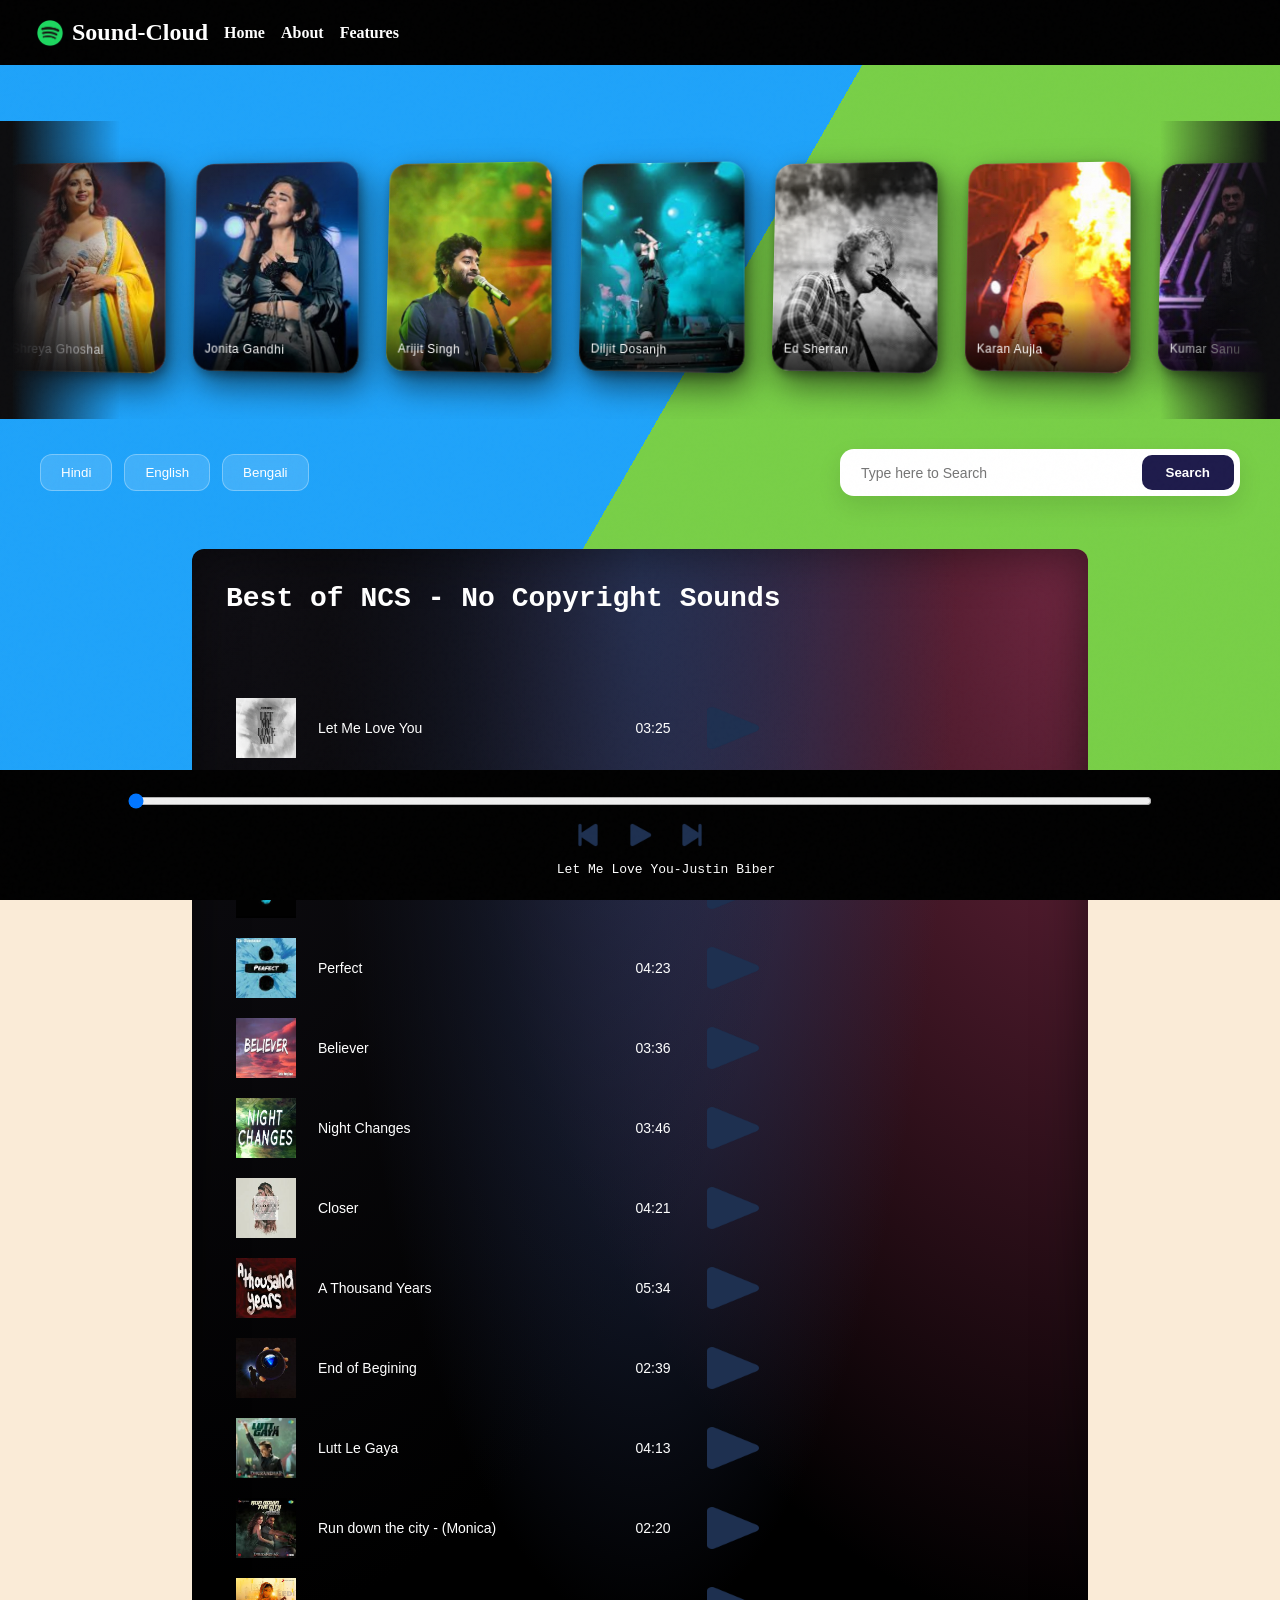
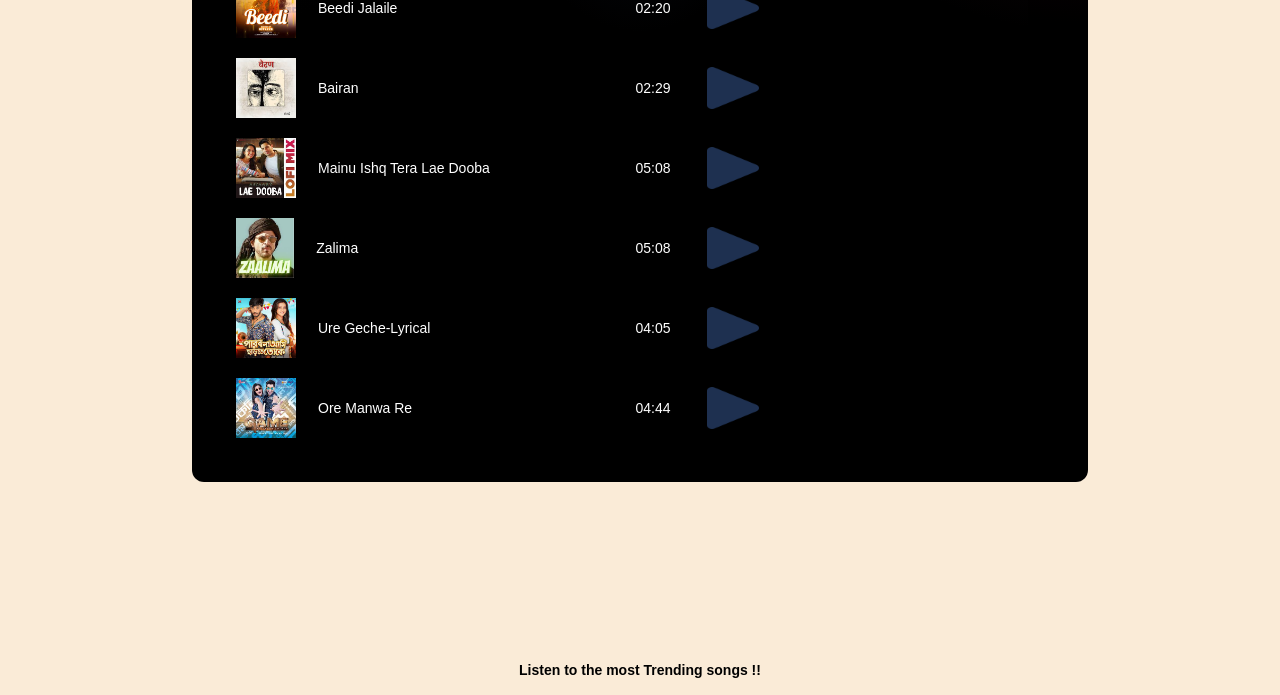
==== index.html @ a41272fb "Refactor index.html for improved structure Updated the HTML structure and added missing elements." ====
<!DOCTYPE html>
<html lang="en">
<head>
    <meta charset="UTF-8">
    <meta name="viewport" content="width=device-width, initial-scale=1.0">
    <title>Go with the Trend!!</title>
    <link rel="stylesheet" href="style.css">
    <script src="https://kit.fontawesome.com/a076d05399.js" crossorigin="anonymous"></script>
</head>
<body>
    <div class="bg"></div>
<div class="bg bg2"></div>
<div class="bg bg3"></div>

</div>
    <nav>
        <ul>
            <li class="brand"><img src="download-removebg-preview.png" alt="Spotify">Sound-Cloud</li>
            <li><a href="index.html">Home</a></li>
            <li><a href="about.html">About</a></li>
            <li><a href="features.html">Features</a></li>
        </ul>
    </nav>


      <header class="hero">

  </header>

  <section class="carousel-section">
    <div class="carousel-outer">
      <div class="carousel-track" id="track"></div>
    </div>
  </section>

  
<div class="search-section">
    <div class="lang-group">    
        <button class="btn-glass">Hindi</button>
        <button class="btn-glass">English</button>
        <button class="btn-glass">Bengali</button>
    </div>
    
    <div class="search-container">
        <input type="text" id="searchInput" placeholder="Type here to Search">
        <button class="search-btn">Search</button>
    </div>
</div>




    <div class="container">

        <div class="songList">
            <h1>Best of NCS - No Copyright Sounds</h1>
            <div class="songitemcontainer">
                <div class="songItem">
                    <img src="Songimages/Letmeloveyou.jpg" alt="1">
                    <span class="songName English">Let Me Love You</span>
                    <span class="songlistplay"><span>03:25 <img src="play-solid.png" id="0" alt="PlayButton" class="play" ></span></span>
                </div>
                <div class="songItem">
                    <img src="Songimages/memories.jpg" alt="2">
                    <span class="songName English">Memories</span>
                    <span class="songlistplay"><span>03:15 <img src="play-solid.png" id="1" alt="PlayButton" class="play" ></span></span>
                </div>
                <div class="songItem">
                    <img src="Songimages/shapeofyou.jpg" alt="2">
                    <span class="songName English">Shape of You</span>
                    <span class="songlistplay"><span>04:23 <img src="play-solid.png" id="2" alt="PlayButton" class="play" ></span></span>
                </div>
                <div class="songItem">
                    <img src="Songimages/perfect.jpg" alt="2">
                    <span class="songName English">Perfect</span>
                    <span class="songlistplay"><span>04:23 <img src="play-solid.png" id="3" alt="PlayButton" class="play" ></span></span>
                </div>
                <div class="songItem">
                    <img src="Songimages/believer.jpg" alt="2">
                    <span class="songName English">Believer</span>
                    <span class="songlistplay"><span>03:36 <img src="play-solid.png" id="4" alt="PlayButton" class="play" ></span></span>
                </div>
                <div class="songItem">
                    <img src="Songimages/nightchanges.jpg" alt="2">
                    <span class="songName English">Night Changes</span>
                    <span class="songlistplay"><span>03:46 <img src="play-solid.png" id="5" alt="PlayButton" class="play" ></span></span>
                </div>
                <div class="songItem">
                    <img src="Songimages/closer.jpg" alt="2">
                    <span class="songName English">Closer</span>
                    <span class="songlistplay"><span>04:21 <img src="play-solid.png" id="6" alt="PlayButton" class="play" ></span></span>
                </div>
                <div class="songItem">
                    <img src="Songimages/thousandyears.jpg" alt="2">
                    <span class="songName English">A Thousand Years</span>
                    <span class="songlistplay"><span>05:34 <img src="play-solid.png" id="7" alt="PlayButton" class="play" ></span></span>
                </div>
                <div class="songItem">
                    <img src="Songimages/endofbegining.jpg" alt="2">
                    <span class="songName English">End of Begining</span>
                    <span class="songlistplay"><span>02:39 <img src="play-solid.png" id="8" alt="PlayButton" class="play" ></span></span>
                </div>
                <div class="songItem">
                    <img src="Songimages/luttlegaya.jpg" alt="2">
                    <span class="songName Hindi">Lutt Le Gaya</span>
                    <span class="songlistplay"><span>04:13 <img src="play-solid.png" id="9" alt="PlayButton" class="play" ></span></span>
                </div>
                <div class="songItem">
                    <img src="Songimages/rundownthecity.jpg" alt="2">
                    <span class="songName Hindi">Run down the City(Monica)</span>
                    <span class="songlistplay"><span>02:20 <img src="play-solid.png" id="10" alt="PlayButton" class="play" ></span></span>
                </div>
                <div class="songItem">
                    <img src="Songimages/beedi.jpg" alt="2">
                    <span class="songName Hindi">Beedi</span>
                    <span class="songlistplay"><span>02:20 <img src="play-solid.png" id="11" alt="PlayButton" class="play" ></span></span>
                </div>
                <div class="songItem">
                    <img src="Songimages/bairan.jpg" alt="2">
                    <span class="songName Hindi">Bairan</span>
                    <span class="songlistplay"><span>02:29 <img src="play-solid.png" id="12" alt="PlayButton" class="play" ></span></span>
                </div>
                <div class="songItem">
                    <img src="Songimages/LaeDooba.jpg" alt="2">
                    <span class="songName Hindi">Mainu Ishq Tera Lae Dooba</span>
                    <span class="songlistplay"><span>05:08 <img src="play-solid.png" id="13" alt="PlayButton" class="play" ></span></span>
                </div>
                <div class="songItem">
                    <img src="Songimages/Zalima.jpg" alt="2">
                    <span class="songName Hindi">Zalima</span>
                    <span class="songlistplay"><span>05:08 <img src="play-solid.png" id="14" alt="PlayButton" class="play" ></span></span>
                </div>
                <div class="songItem">
                    <img src="Songimages/Uregeche.jpg" alt="2">
                    <span class="songName Bengali">Ure Geche-Lyrical</span>
                    <span class="songlistplay"><span>04:05 <img src="play-solid.png" id="15" alt="PlayButton" class="play" ></span></span>
                </div>
                <div class="songItem">
                    <img src="Songimages/oremanware.jpg" alt="2">
                    <span class="songName Bengali">Ore Manwa re</span>
                    <span class="songlistplay"><span>04:44 <img src="play-solid.png" id="16" alt="PlayButton" class="play" ></span></span>
                </div>
            </div>
        </div>
    </div>

    <div class="bottom">
        <input type="range" name="range" id="myProgressBar" min="0" value="0" max="100">
        <div class="icons">
            <img src="backward-solid.png" alt="Backward" class="previous">
            <img src="play-solid.png" alt="Pause" class="pause" id="masterplay">
            <img src="forward-solid.png" alt="Forward" class="next">

        </div>
        <div class="songInfo">
            <img src="Music GIF - Music - Discover & Share GIFs.gif" width="42px" class="gifmusic" id="gif"><span id="masterSongname">Let Me Love You-Justin Biber</span>
        </div>
    </div>
    <footer class="footer">
  <p class="footertextline">Listen to the most Trending songs &#33&#33</p>
</footer>
    <script src="script.js"></script>
</body>
</html>
---- style.css ----
body{
    background-color: antiquewhite;
}
*{
    margin: 0;;
    padding: 0;
    box-sizing: border-box;
}
nav{
    font-family: Georgia, 'Times New Roman', Times, serif;
}
nav ul{
    display: flex;
    align-items: center;
    list-style-type: none;
    height: 65px;
    background-color: black;
    color: white;
    padding: 0 20px;
}
nav ul li {
    padding: 0 8px;
}
nav ul li a{
    text-decoration: none;
    font-weight: bolder;
    cursor: pointer;
    color: white;
    transition: 0.3s;
}
.container{
    font-size: 14px;
    min-height: 75vh;
    background-color: black;
    color: white;
    font-family: Verdana, Geneva, Tahoma, sans-serif;
    display: flex;
    border-radius: 12px;
    padding: 34px;
    width: 70%;
    margin: 23px auto;
    background-image: 
        radial-gradient(at 0% 0%, hsla(253,16%,7%,1) 0, transparent 50%), 
        radial-gradient(at 50% 0%, hsla(225,39%,30%,1) 0, transparent 50%), 
        radial-gradient(at 100% 0%, hsla(339,49%,30%,1) 0, transparent 50%);
    box-shadow: inset 0 0 50px rgba(0,0,0,0.5);
    overflow: visible;
}
@media (max-width: 768px) {
    .container {
        width: 95%;
        padding: 20px;
        background-size: cover;
        background-position: center;
        position: relative;
        /* Important for wrapping */
        word-wrap: break-word;
        overflow-wrap: break-word;
        word-break: break-word;
    }
    .play-button{
        position: absolute;
        bottom: 10px;
        right: 10px;
        max-width: 100%;
    }
}
.songitemcontainer{
    margin-top: 74px;
}
.songItem {
    display: flex;
    align-items: center;
    gap: 12px;
}

.songItem img {
    height: 60px;          
    margin: 10px;          
}

.songName {
    flex: 1;
    min-width: 120px;     
    white-space: normal;
    overflow-wrap: break-word;
    word-break: keep-all;  
}

.songlistplay {
    min-width: 80px;
    flex-shrink: 0;
}
.songItem span {
    display: flex;
    align-items: center;
    gap: 10px;
}

.songlistplay img {
    width: 80px;
    cursor: pointer;
}
.brand img{
    width: 44px;
    padding: 0 8px;
}
.brand{
    display: flex;
    align-items: center;
    font-weight: bolder;
    font-size: 1.5rem;
}
.bottom{
    position: sticky;
    height: 130px;
    background-color:black;
    bottom: 0;
    display: flex;
    color: white;
    justify-content: center;
    align-items: center;
    flex-direction: column;
    margin: 12px 0;
}
.songInfo {
    display: flex;
    align-items: center;     
    justify-content: center; 
    gap: 10px;             
    margin-top: 10px;   
    font-family: monospace;   
}

.gifmusic {
    transition: opacity 5ms ease;
    opacity: 0;
    margin: 0;             
}
.icons {
    margin-top: 10px;
    display: flex;
    gap: 20px;
}

.icons img {
    width: 32px;
    cursor: pointer;
}
#myProgressBar{
    width: 80vw;
    text-align: center;
    cursor: pointer;
}
.footer {
  color: darkgoldenrod;
  text-align: center;
  font-weight: bolder;
  padding: 15px;
  font-family:Verdana, Geneva, Tahoma, sans-serif;
  font-size: 14px;
}


.bg {
  animation:slide 3s ease-in-out infinite alternate;
  background-image: linear-gradient(-60deg, #6c3 50%, #09f 50%);
  bottom:0;
  left:-50%;
  opacity:.5;
  position:fixed;
  right:-50%;
  top:0;
  z-index:-1;
}

.bg2 {
  animation-direction:alternate-reverse;
  animation-duration:4s;
}

.bg3 {
  animation-duration:5s;
}



h1 {
  font-family:monospace;
}

@keyframes slide {
  0% {
    transform:translateX(-25%);
  }
  100% {
    transform:translateX(25%);
  }
}

.brand {
    animation: neonGlow 1.5s ease-in-out infinite alternate;
}

@keyframes neonGlow {
    from {
        text-shadow:
            0 0 5px #0ff,
            0 0 10px #0ff;
    }
    to {
        text-shadow:
            0 0 10px #0ff,
            0 0 20px #0ff,
            0 0 40px #0ff;
    }
}

.footertextline {
    text-align: center;
    font-weight: bold;
    color: black;
    display: inline-block;

    animation: bounceBeat 0.6s infinite;
}

@keyframes bounceBeat {
    0%   { transform: translateY(0); }
    25%  { transform: translateY(-6px); }
    50%  { transform: translateY(0); }
    75%  { transform: translateY(-3px); }
    100% { transform: translateY(0); }
}

:root {
    --glass: rgba(255, 255, 255, 0.15);
    --glass-border: rgba(255, 255, 255, 0.3);
}

.search-section {
    display: flex;
    justify-content: space-between;
    align-items: center;
    padding: 30px 40px;
    border-radius: 20px;
    /* Animated Gradient */
    background-size: 400% 400%;
    animation: gradientMove 12s ease infinite;
    gap: 20px;
    flex-wrap: wrap;
}

@keyframes gradientMove {
    0% { background-position: 0% 50%; }
    50% { background-position: 100% 50%; }
    100% { background-position: 0% 50%; }
}

/* Language Buttons */
.lang-group {
    display: flex;
    gap: 12px;
}

.btn-glass {
    background: var(--glass);
    backdrop-filter: blur(10px);
    border: 1px solid var(--glass-border);
    color: white;
    padding: 10px 20px;
    border-radius: 12px;
    cursor: pointer;
    font-weight: 500;
    transition: all 0.3s ease;
}

.btn-glass:hover {
    background: white;
    color: #6366f1;
    transform: translateY(-2px);
}

/* Search Bar UI */
.search-container {
    display: flex;
    background: white;
    padding: 6px;
    border-radius: 14px;
    box-shadow: 0 10px 25px rgba(0, 0, 0, 0.1);
    width: 400px;
}

#searchInput {
    flex: 1;
    border: none;
    outline: none;
    padding: 0 15px;
    font-size: 14px;
    color: #333;
}

.search-btn {
    background: #1e1b4b; /* Dark Navy for contrast */
    color: white;
    border: none;
    padding: 10px 24px;
    border-radius: 10px;
    cursor: pointer;
    font-weight: 600;
    transition: opacity 0.2s;
}

.search-btn:hover {
    opacity: 0.9;
}

/* Responsive */
@media (max-width: 800px) {
    .search-section {
        flex-direction: column;
        align-items: stretch;
    }
    .lang-group { justify-content: center; }
    .search-container { width: 100%; }
}



*, *::before, *::after { box-sizing: border-box; margin: 0; padding: 0; }

    :root {
      --bg: #0d0d0f;
      --surface: #16161a;
      --surface2: #1e1e24;
      --border: rgba(255,255,255,0.07);
      --text-primary: #f0eee8;
      --text-secondary: #8a8880;
      --accent: #c9a96e;
      --accent-light: #e8d5a8;
    }



    /* Subtle grain texture overlay */
    body::before {
      content: '';
      position: fixed;
      inset: 0;
      background-image: url("data:image/svg+xml,%3Csvg viewBox='0 0 256 256' xmlns='http://www.w3.org/2000/svg'%3E%3Cfilter id='noise'%3E%3CfeTurbulence type='fractalNoise' baseFrequency='0.9' numOctaves='4' stitchTiles='stitch'/%3E%3C/filter%3E%3Crect width='100%25' height='100%25' filter='url(%23noise)' opacity='0.04'/%3E%3C/svg%3E");
      pointer-events: none;
      z-index: 100;
      opacity: 0.4;
    }

    /* ── Hero header ── */
    .hero {
      text-align: center;
      margin-bottom: 3.5rem;
      padding: 0 1rem;
    }

    .hero-eyebrow {
      font-size: 11px;
      letter-spacing: 0.25em;
      text-transform: uppercase;
      color: var(--accent);
      margin-bottom: 1rem;
      opacity: 0;
      animation: fadeUp 0.7s 0.1s forwards;
    }

    .hero-title {
      font-family: 'Playfair Display', serif;
      font-size: clamp(2.6rem, 6vw, 4.5rem);
      font-weight: 600;
      line-height: 1.1;
      letter-spacing: -0.02em;
      color: var(--text-primary);
      opacity: 0;
      animation: fadeUp 0.7s 0.25s forwards;
    }

    .hero-title em {
      font-style: italic;
      color: var(--accent);
    }

    .hero-sub {
      margin-top: 1rem;
      font-size: 14px;
      color: var(--text-secondary);
      font-weight: 300;
      letter-spacing: 0.03em;
      opacity: 0;
      animation: fadeUp 0.7s 0.4s forwards;
    }

    @keyframes fadeUp {
      from { opacity: 0; transform: translateY(18px); }
      to   { opacity: 1; transform: translateY(0); }
    }

    /* ── Divider line ── */
    .divider {
      width: 60px;
      height: 1px;
      background: var(--accent);
      margin: 1.5rem auto 0;
      opacity: 0;
      animation: fadeUp 0.7s 0.55s forwards;
    }

    /* ── Carousel ── */
    .carousel-section {
      width: 100%;
      opacity: 0;
      animation: fadeUp 0.7s 0.65s forwards;
    }

    .carousel-outer {
      width: 100%;
      overflow: hidden;
      padding: 2.5rem 0 3rem;
      position: relative;
    }

    /* Fade edges */
    .carousel-outer::before,
    .carousel-outer::after {
      content: '';
      position: absolute;
      top: 0; bottom: 0;
      width: 120px;
      z-index: 10;
      pointer-events: none;
    }
    .carousel-outer::before {
      left: 0;
      background: linear-gradient(to right, var(--bg) 10%, transparent 100%);
    }
    .carousel-outer::after {
      right: 0;
      background: linear-gradient(to left, var(--bg) 10%, transparent 100%);
    }

    .carousel-track {
      display: flex;
      gap: 28px;
      width: max-content;
      animation: scrollRow 28s linear infinite;
    }

    .carousel-outer:hover .carousel-track {
      animation-play-state: paused;
    }

    @keyframes scrollRow {
      0%   { transform: translateX(0); }
      100% { transform: translateX(-50%); }
    }

    /* ── Card ── */
    .card-wrap {
      width: 165px;
      height: 210px;
      flex-shrink: 0;
      perspective: 700px;
      cursor: pointer;
      position: relative;
    }

    .card-inner {
      width: 100%;
      height: 100%;
      position: relative;
      border-radius: 18px;
      overflow: hidden;
      box-shadow:
        6px 14px 32px rgba(0,0,0,0.55),
        2px 4px 10px rgba(0,0,0,0.30),
        inset 0 1px 0 rgba(255,255,255,0.08);
      transition:
        transform 0.45s cubic-bezier(0.23,1,0.32,1),
        box-shadow 0.45s ease;
      animation: floatCard 4s ease-in-out infinite;
      transform: rotateY(-7deg) rotateX(5deg);
    }

    .card-wrap:nth-child(2n)  .card-inner { animation-delay: -1.0s; }
    .card-wrap:nth-child(3n)  .card-inner { animation-delay: -2.2s; }
    .card-wrap:nth-child(4n)  .card-inner { animation-delay: -0.5s; }
    .card-wrap:nth-child(5n)  .card-inner { animation-delay: -3.1s; }
    .card-wrap:nth-child(6n)  .card-inner { animation-delay: -1.7s; }
    .card-wrap:nth-child(7n)  .card-inner { animation-delay: -2.8s; }

    @keyframes floatCard {
      0%, 100% { transform: rotateY(-7deg) rotateX(5deg) translateY(0px); }
      50%       { transform: rotateY(-7deg) rotateX(5deg) translateY(-9px); }
    }

    .card-wrap:hover .card-inner {
      transform: rotateY(0deg) rotateX(0deg) translateZ(24px) scale(1.09) !important;
      box-shadow:
        0 32px 56px rgba(0,0,0,0.60),
        0 8px 20px rgba(0,0,0,0.30),
        inset 0 1px 0 rgba(255,255,255,0.12);
      animation-play-state: paused;
    }

    .card-inner img {
      width: 100%;
      height: 100%;
      object-fit: cover;
      object-position: top center;
      display: block;
      border-radius: 18px;
      transition: transform 0.45s ease;
    }

    .card-wrap:hover .card-inner img {
      transform: scale(1.04);
    }

    /* Gold shimmer overlay */
    .card-shine {
      position: absolute;
      inset: 0;
      border-radius: 18px;
      background: linear-gradient(
        135deg,
        rgba(201,169,110,0.14) 0%,
        rgba(255,255,255,0.06) 40%,
        rgba(0,0,0,0) 60%
      );
      pointer-events: none;
      z-index: 2;
    }

    /* Bottom label gradient */
    .card-label {
      position: absolute;
      bottom: 0; left: 0; right: 0;
      padding: 40px 12px 13px;
      background: linear-gradient(
        to top,
        rgba(0,0,0,0.80) 0%,
        rgba(0,0,0,0.40) 55%,
        rgba(0,0,0,0) 100%
      );
      border-radius: 0 0 18px 18px;
      z-index: 3;
    }

    .card-name {
      font-family: 'DM Sans', sans-serif;
      font-size: 12px;
      font-weight: 500;
      color: #fff;
      letter-spacing: 0.04em;
      white-space: nowrap;
      overflow: hidden;
      text-overflow: ellipsis;
      display: block;
    }

    .card-genre {
      font-size: 10px;
      color: var(--accent-light);
      letter-spacing: 0.06em;
      text-transform: uppercase;
      margin-top: 2px;
      display: block;
      opacity: 0.85;
    }

    /* Thin border rim */
    .card-edge {
      position: absolute;
      inset: 0;
      border-radius: 18px;
      border: 1px solid rgba(255,255,255,0.11);
      pointer-events: none;
      z-index: 4;
    }

    /* Placeholder when image missing */
    .card-placeholder {
      width: 100%;
      height: 100%;
      display: flex;
      align-items: center;
      justify-content: center;
      font-size: 52px;
      border-radius: 18px;
      flex-direction: column;
      gap: 8px;
    }

    .card-placeholder .ph-initials {
      font-family: 'Playfair Display', serif;
      font-size: 28px;
      font-weight: 600;
      color: rgba(255,255,255,0.75);
      letter-spacing: 0.05em;
    }

    /* ── Footer hint ── */
    .hint {
      margin-top: 0.5rem;
      font-size: 12px;
      color: var(--text-secondary);
      letter-spacing: 0.08em;
      text-align: center;
      opacity: 0;
      animation: fadeUp 0.7s 0.9s forwards;
    }

    .hint span {
      display: inline-block;
      width: 5px; height: 5px;
      border-radius: 50%;
      background: var(--accent);
      margin: 0 8px 1px;
      vertical-align: middle;
    }
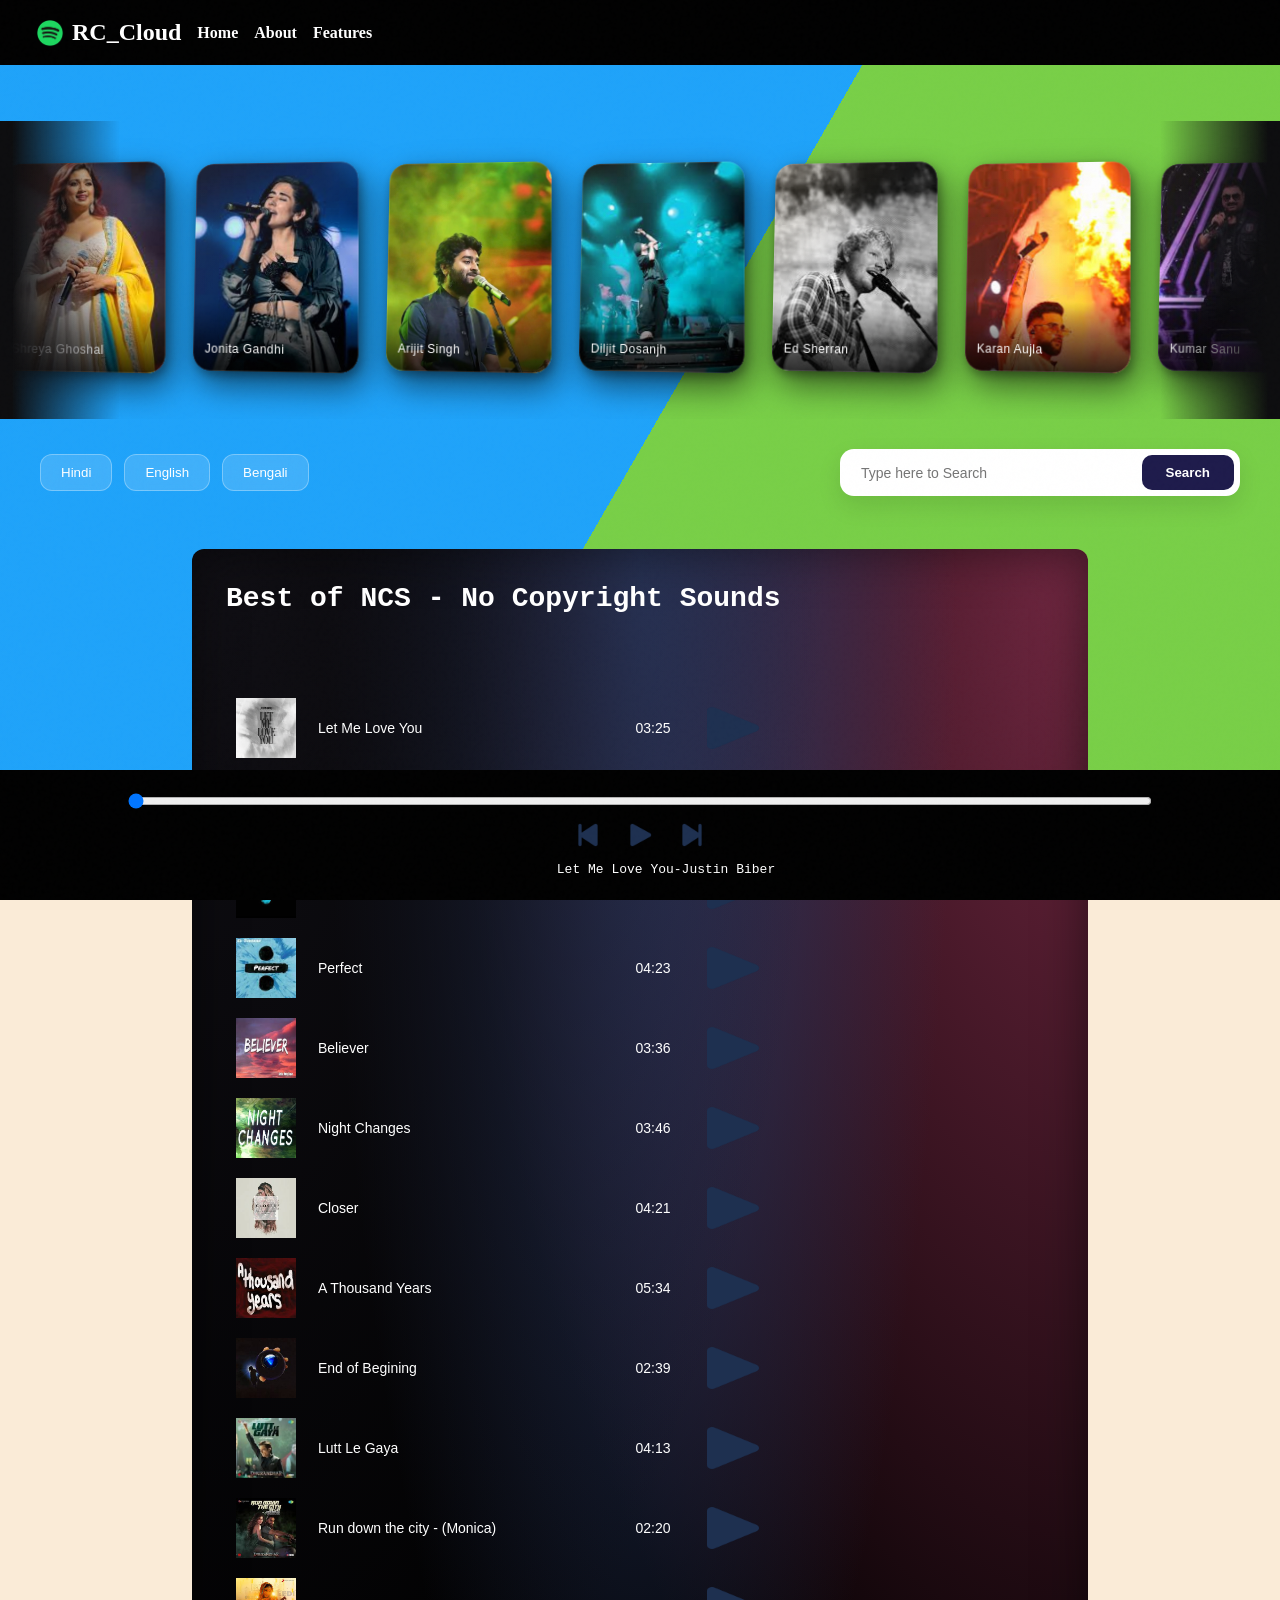
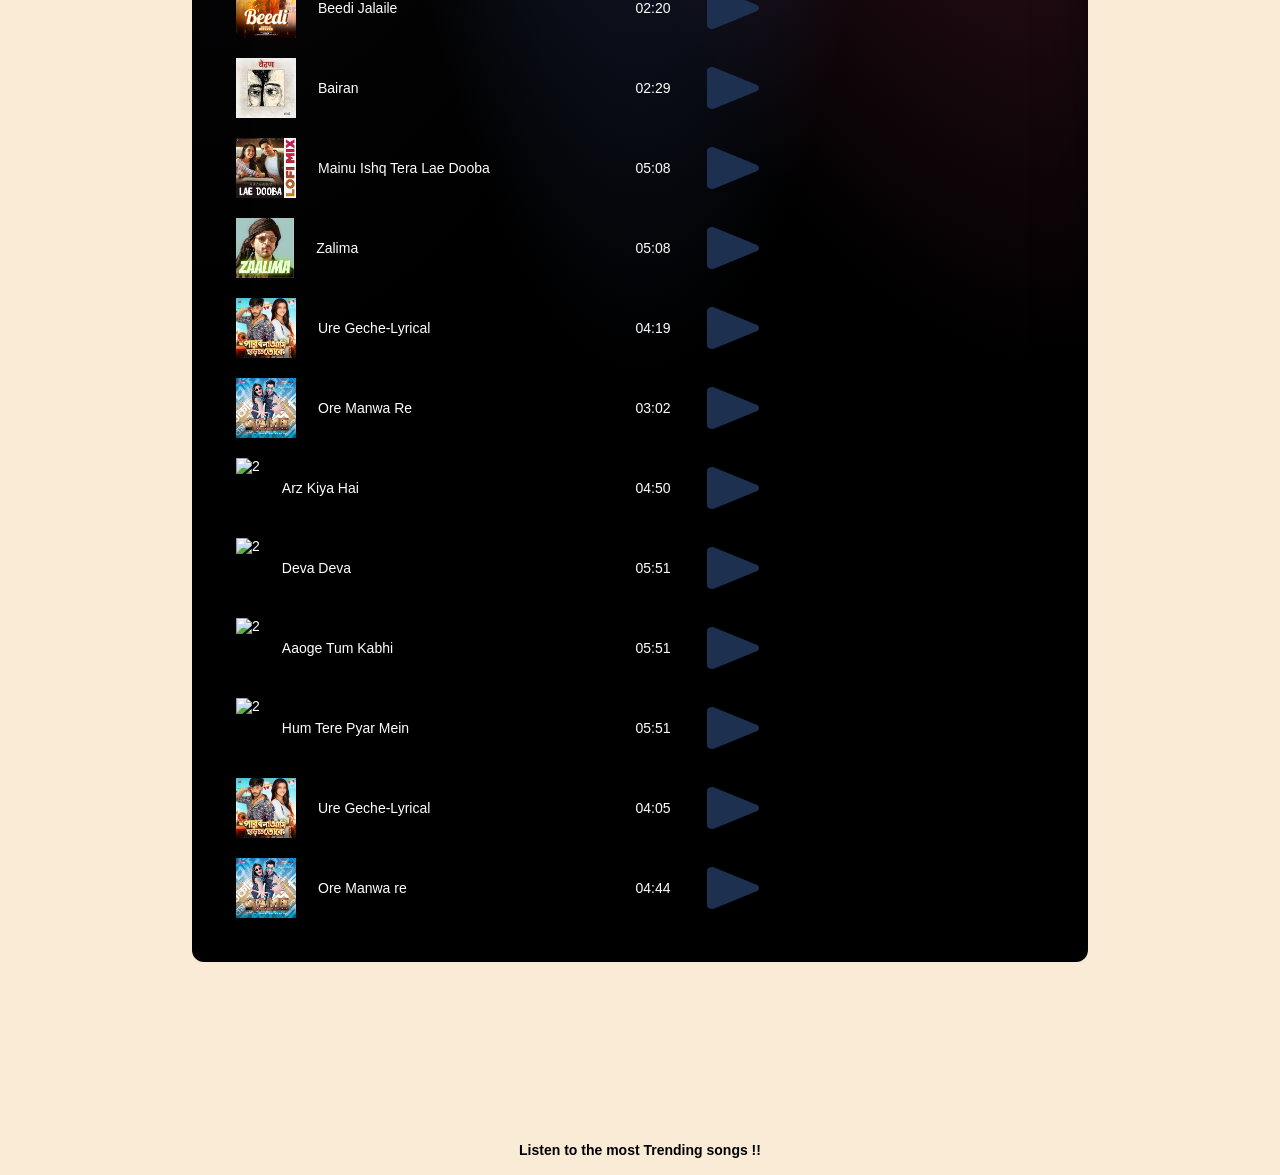
==== commit 099993f4: "Change brand name in navigation Updated brand name from 'Sound-Cloud' to 'RC_Cloud' in the navigatio" ====
--- a/index.html
+++ b/index.html
@@ -15,7 +15,7 @@
 </div>
     <nav>
         <ul>
-            <li class="brand"><img src="download-removebg-preview.png" alt="Spotify">Sound-Cloud</li>
+            <li class="brand"><img src="download-removebg-preview.png" alt="Spotify">RC_Cloud</li>
             <li><a href="index.html">Home</a></li>
             <li><a href="about.html">About</a></li>
             <li><a href="features.html">Features</a></li>
@@ -131,18 +131,52 @@
                     <span class="songlistplay"><span>05:08 <img src="play-solid.png" id="14" alt="PlayButton" class="play" ></span></span>
                 </div>
                 <div class="songItem">
+                    <img src="Songimages/Ae Ajnabee.jpg" alt="2">
+                    <span class="songName Hindi">Ae Ajnabee</span>
+                    <span class="songlistplay"><span>04:19 <img src="play-solid.png" id="15" alt="PlayButton" class="play" ></span></span>
+                </div>
+                <div class="songItem">
+                    <img src="Songimages/Har Har Gange.jpg" alt="2">
+                    <span class="songName Hindi">Har Har Gange</span>
+                    <span class="songlistplay"><span>03:02 <img src="play-solid.png" id="16" alt="PlayButton" class="play" ></span></span>
+                </div>
+                <div class="songItem">
+                    <img src="Songimages/Arz Kiya Hai.jpg" alt="2">
+                    <span class="songName Hindi">Arz Kiya Hai</span>
+                    <span class="songlistplay"><span>04:50 <img src="play-solid.png" id="17" alt="PlayButton" class="play" ></span></span>
+                </div>
+                <div class="songItem">
+                    <img src="Songimages/Deva Deva.jpg" alt="2">
+                    <span class="songName Hindi">Deva Deva</span>
+                    <span class="songlistplay"><span>05:51 <img src="play-solid.png" id="18" alt="PlayButton" class="play" ></span></span>
+                </div>
+                <div class="songItem">
+                    <img src="Songimages/Aaoge Tum Kabhi.jpg" alt="2">
+                    <span class="songName Hindi">Aaoge Tum Kabhi</span>
+                    <span class="songlistplay"><span>05:51 <img src="play-solid.png" id="19" alt="PlayButton" class="play" ></span></span>
+                </div>
+                <div class="songItem">
+                    <img src="Songimages/Hum Tere Pyar Mein.jpg" alt="2">
+                    <span class="songName Hindi">Hum Tere Pyar Mein</span>
+                    <span class="songlistplay"><span>05:51 <img src="play-solid.png" id="20" alt="PlayButton" class="play" ></span></span>
+                </div>
+                <div class="songItem">
                     <img src="Songimages/Uregeche.jpg" alt="2">
                     <span class="songName Bengali">Ure Geche-Lyrical</span>
-                    <span class="songlistplay"><span>04:05 <img src="play-solid.png" id="15" alt="PlayButton" class="play" ></span></span>
+                    <span class="songlistplay"><span>04:05 <img src="play-solid.png" id="21" alt="PlayButton" class="play" ></span></span>
                 </div>
                 <div class="songItem">
                     <img src="Songimages/oremanware.jpg" alt="2">
                     <span class="songName Bengali">Ore Manwa re</span>
-                    <span class="songlistplay"><span>04:44 <img src="play-solid.png" id="16" alt="PlayButton" class="play" ></span></span>
+                    <span class="songlistplay"><span>04:44 <img src="play-solid.png" id="22" alt="PlayButton" class="play" ></span></span>
                 </div>
             </div>
         </div>
     </div>
+
+
+
+
 
     <div class="bottom">
         <input type="range" name="range" id="myProgressBar" min="0" value="0" max="100">
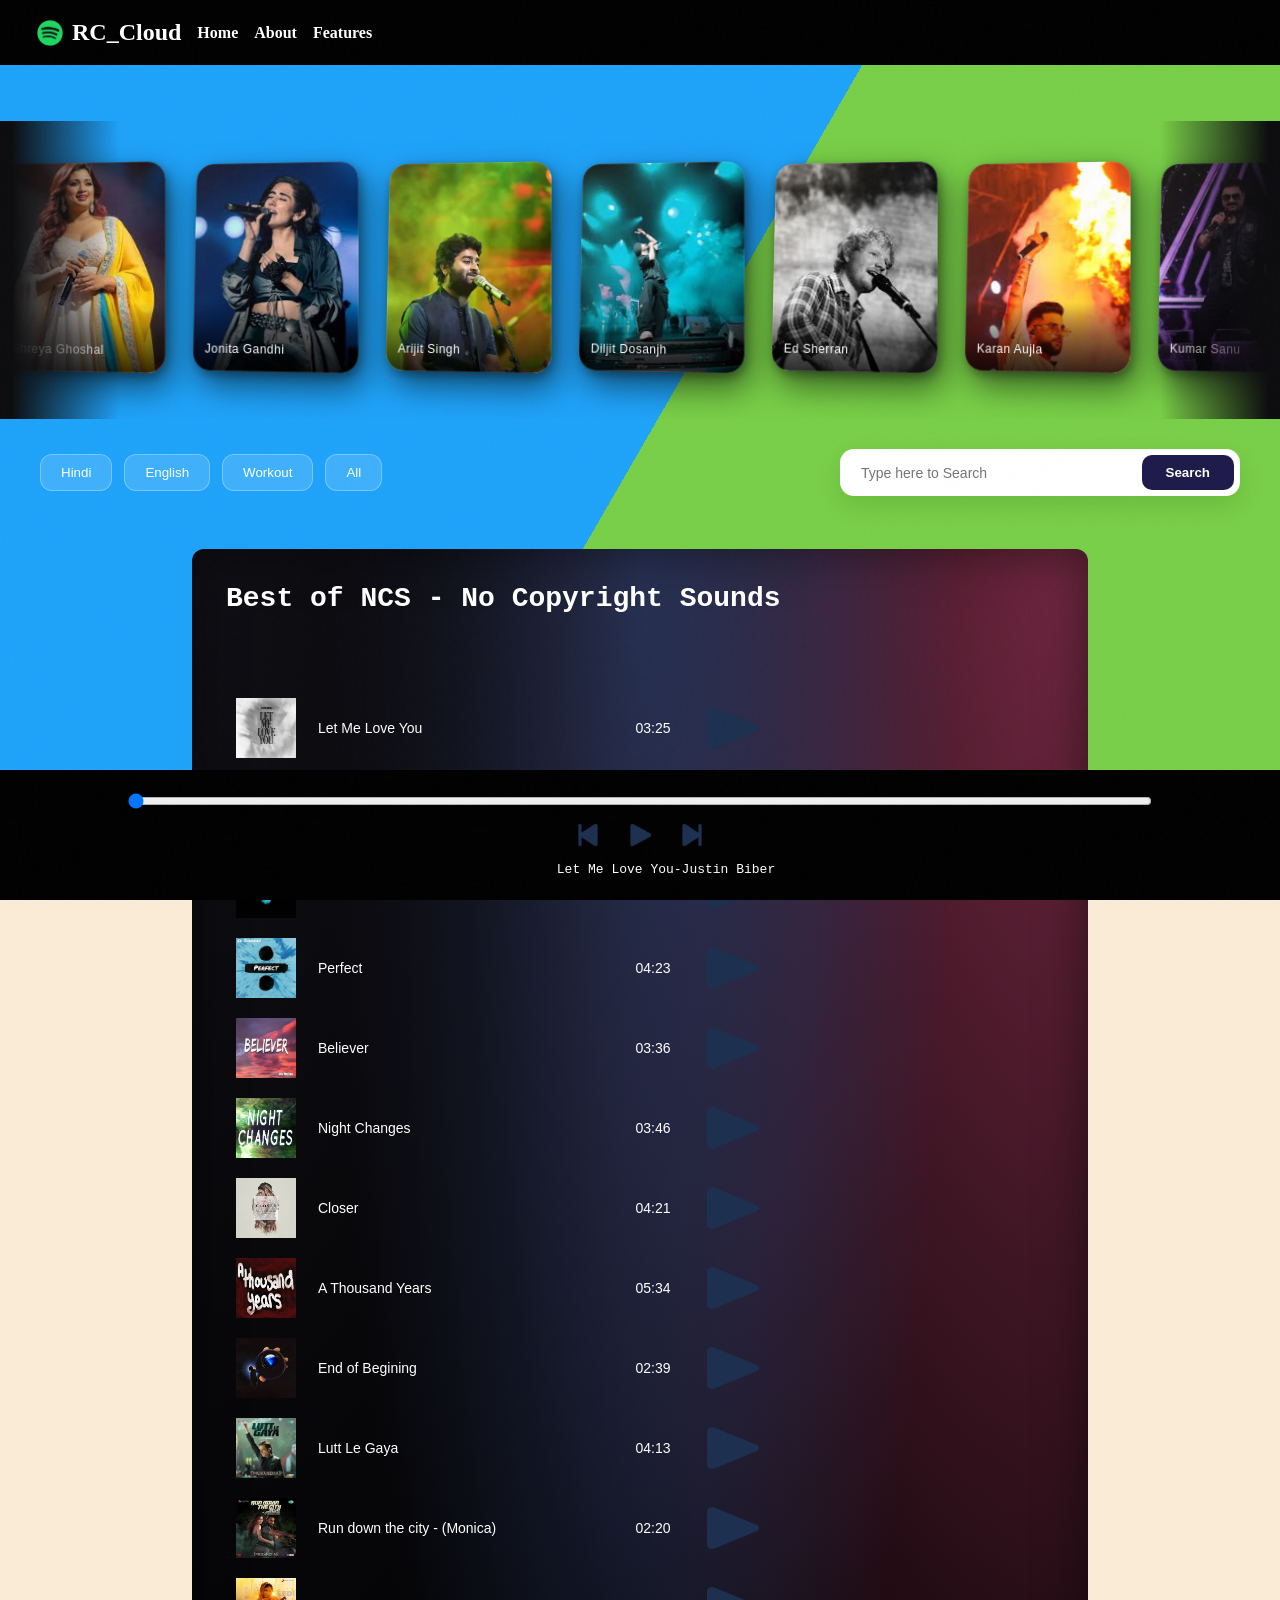
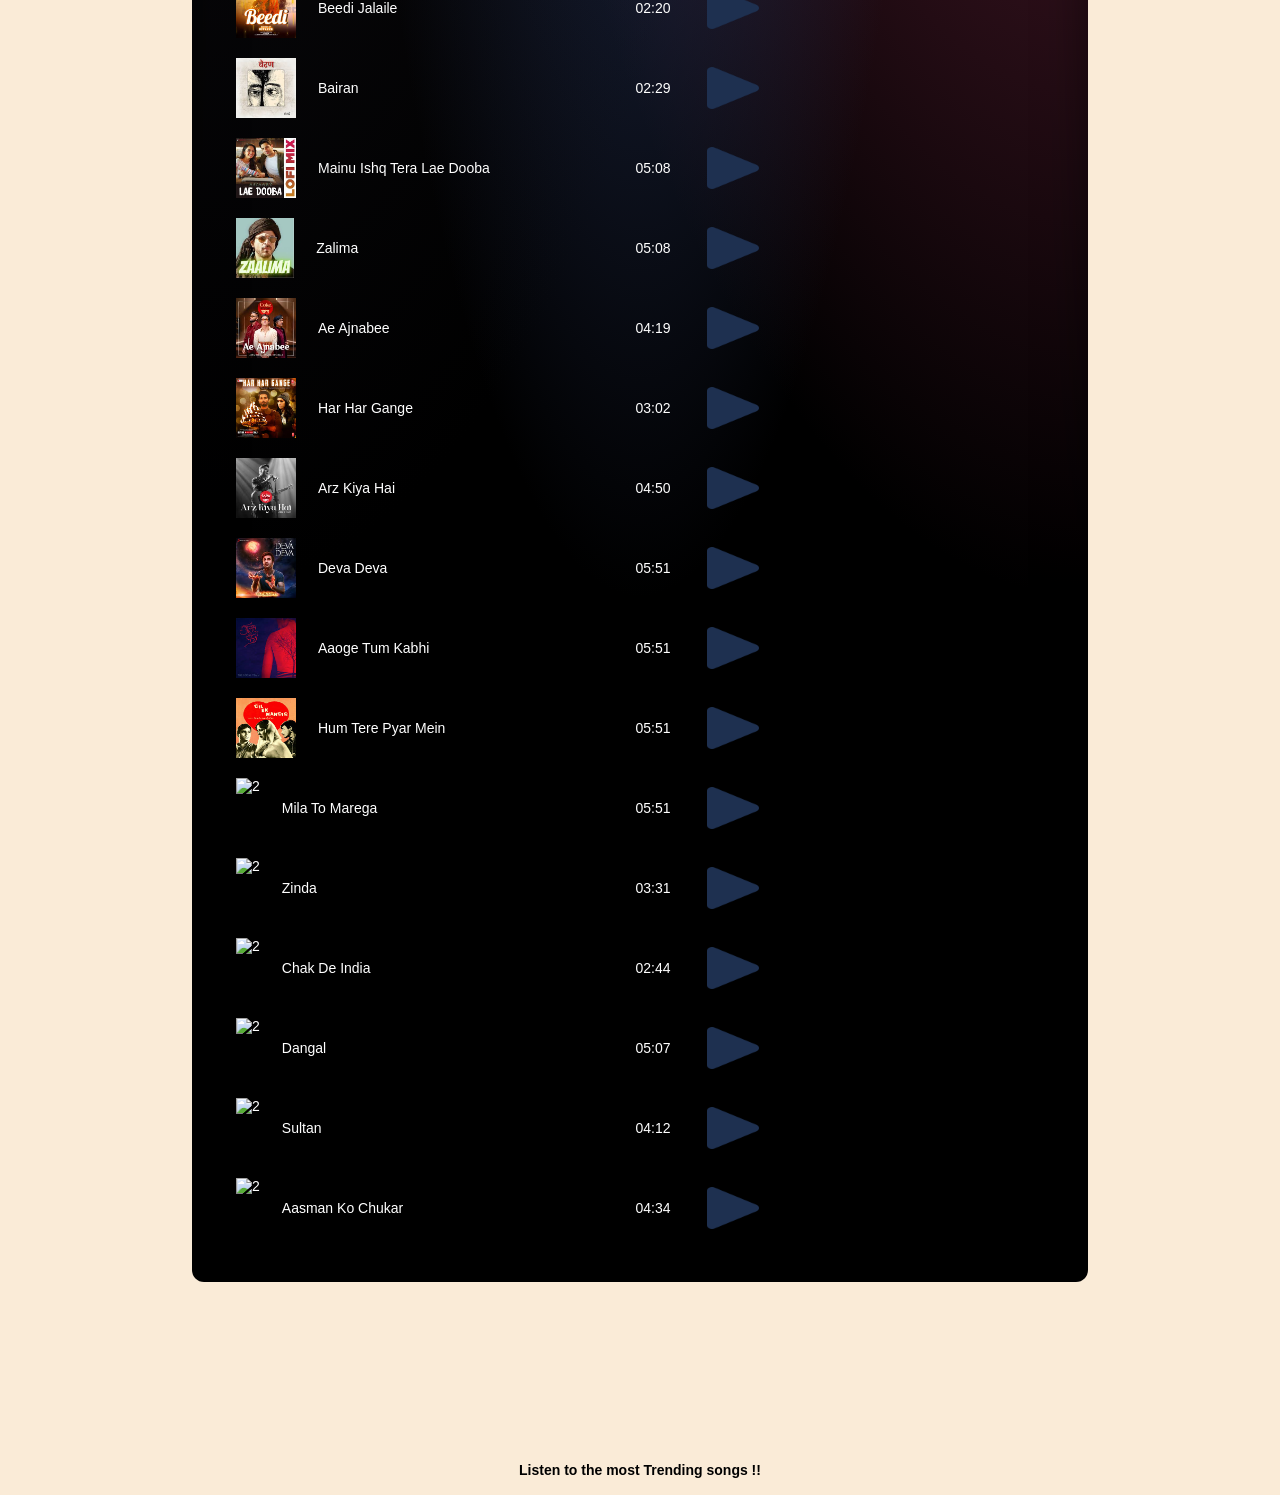
==== commit 30709822: "Modify index.html with new songs and search options Updated the song list and added new language but" ====
--- a/index.html
+++ b/index.html
@@ -33,14 +33,15 @@
     </div>
   </section>
 
+
   
 <div class="search-section">
     <div class="lang-group">    
         <button class="btn-glass">Hindi</button>
         <button class="btn-glass">English</button>
-        <button class="btn-glass">Bengali</button>
-    </div>
-    
+        <button class="btn-glass">Workout</button>
+        <button class="btn-glass">All</button>
+    </div>
     <div class="search-container">
         <input type="text" id="searchInput" placeholder="Type here to Search">
         <button class="search-btn">Search</button>
@@ -161,19 +162,38 @@
                     <span class="songlistplay"><span>05:51 <img src="play-solid.png" id="20" alt="PlayButton" class="play" ></span></span>
                 </div>
                 <div class="songItem">
-                    <img src="Songimages/Uregeche.jpg" alt="2">
-                    <span class="songName Bengali">Ure Geche-Lyrical</span>
-                    <span class="songlistplay"><span>04:05 <img src="play-solid.png" id="21" alt="PlayButton" class="play" ></span></span>
-                </div>
-                <div class="songItem">
-                    <img src="Songimages/oremanware.jpg" alt="2">
-                    <span class="songName Bengali">Ore Manwa re</span>
-                    <span class="songlistplay"><span>04:44 <img src="play-solid.png" id="22" alt="PlayButton" class="play" ></span></span>
+                    <img src="Songimages/milatomarega.jpg" alt="2">
+                    <span class="songName Hindi">Mila To marega-lyrics</span>
+                    <span class="songlistplay"><span>05:51 <img src="play-solid.png" id="21" alt="PlayButton" class="play" ></span></span>
+                </div>
+                <div class="songItem">
+                    <img src="Songimages/Zinda.jpg" alt="2">
+                    <span class="songName Hindi">Zinda</span>
+                    <span class="songlistplay"><span>03:31 <img src="play-solid.png" id="22" alt="PlayButton" class="play" ></span></span>
+                </div>
+                <div class="songItem">
+                    <img src="Songimages/Chakde.jpg" alt="2">
+                    <span class="songName Hindi">Chak De India</span>
+                    <span class="songlistplay"><span>02:44 <img src="play-solid.png" id="23" alt="PlayButton" class="play" ></span></span>
+                </div>
+                <div class="songItem">
+                    <img src="Songimages/Dangal.jpg" alt="2">
+                    <span class="songName Hindi">Dangal</span>
+                    <span class="songlistplay"><span>05:07 <img src="play-solid.png" id="24" alt="PlayButton" class="play" ></span></span>
+                </div>
+                <div class="songItem">
+                    <img src="Songimages/Sultan.jpg" alt="2">
+                    <span class="songName Hindi">Sultan</span>
+                    <span class="songlistplay"><span>04:12 <img src="play-solid.png" id="25" alt="PlayButton" class="play" ></span></span>
+                </div>
+                <div class="songItem">
+                    <img src="Songimages/Aasman Ko Chukar.jpg" alt="2">
+                    <span class="songName Hindi">Aasman Ko Chukar</span>
+                    <span class="songlistplay"><span>04:34 <img src="play-solid.png" id="26" alt="PlayButton" class="play" ></span></span>
                 </div>
             </div>
         </div>
     </div>
-
 
 
 
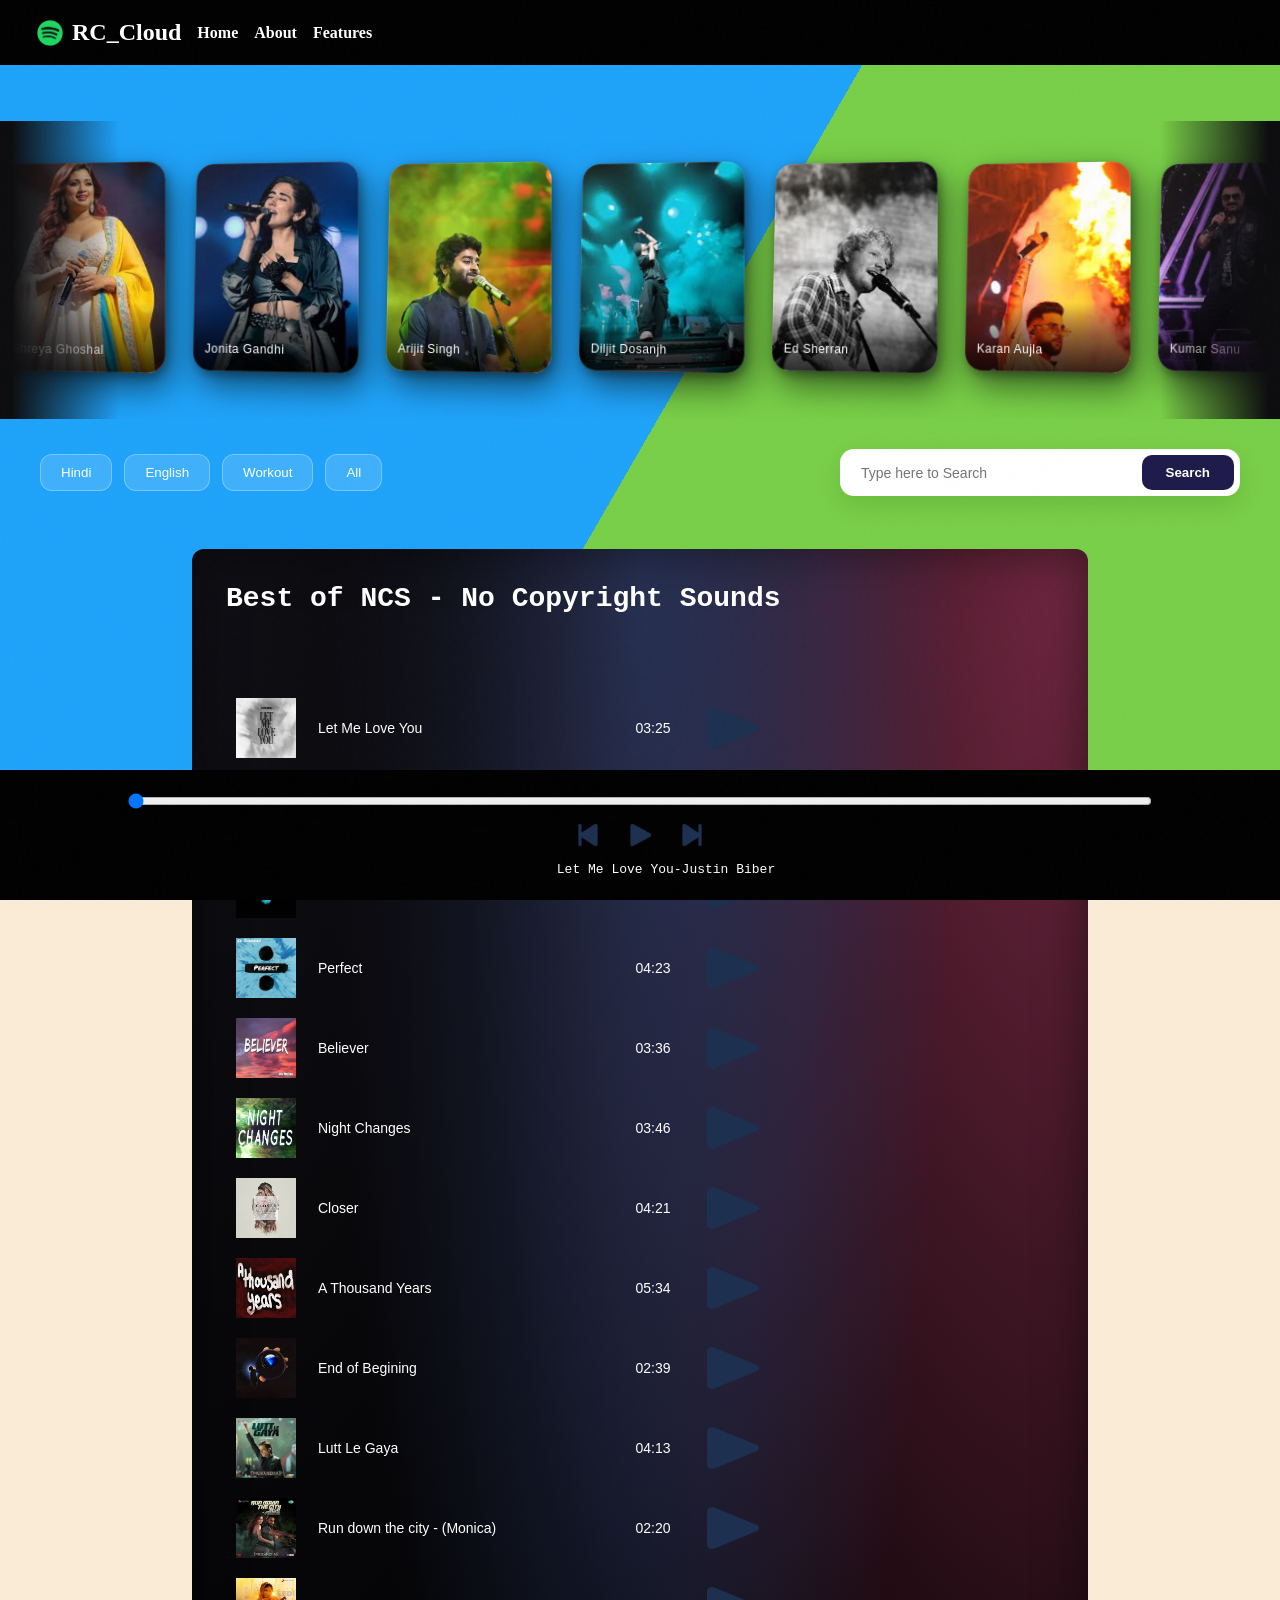
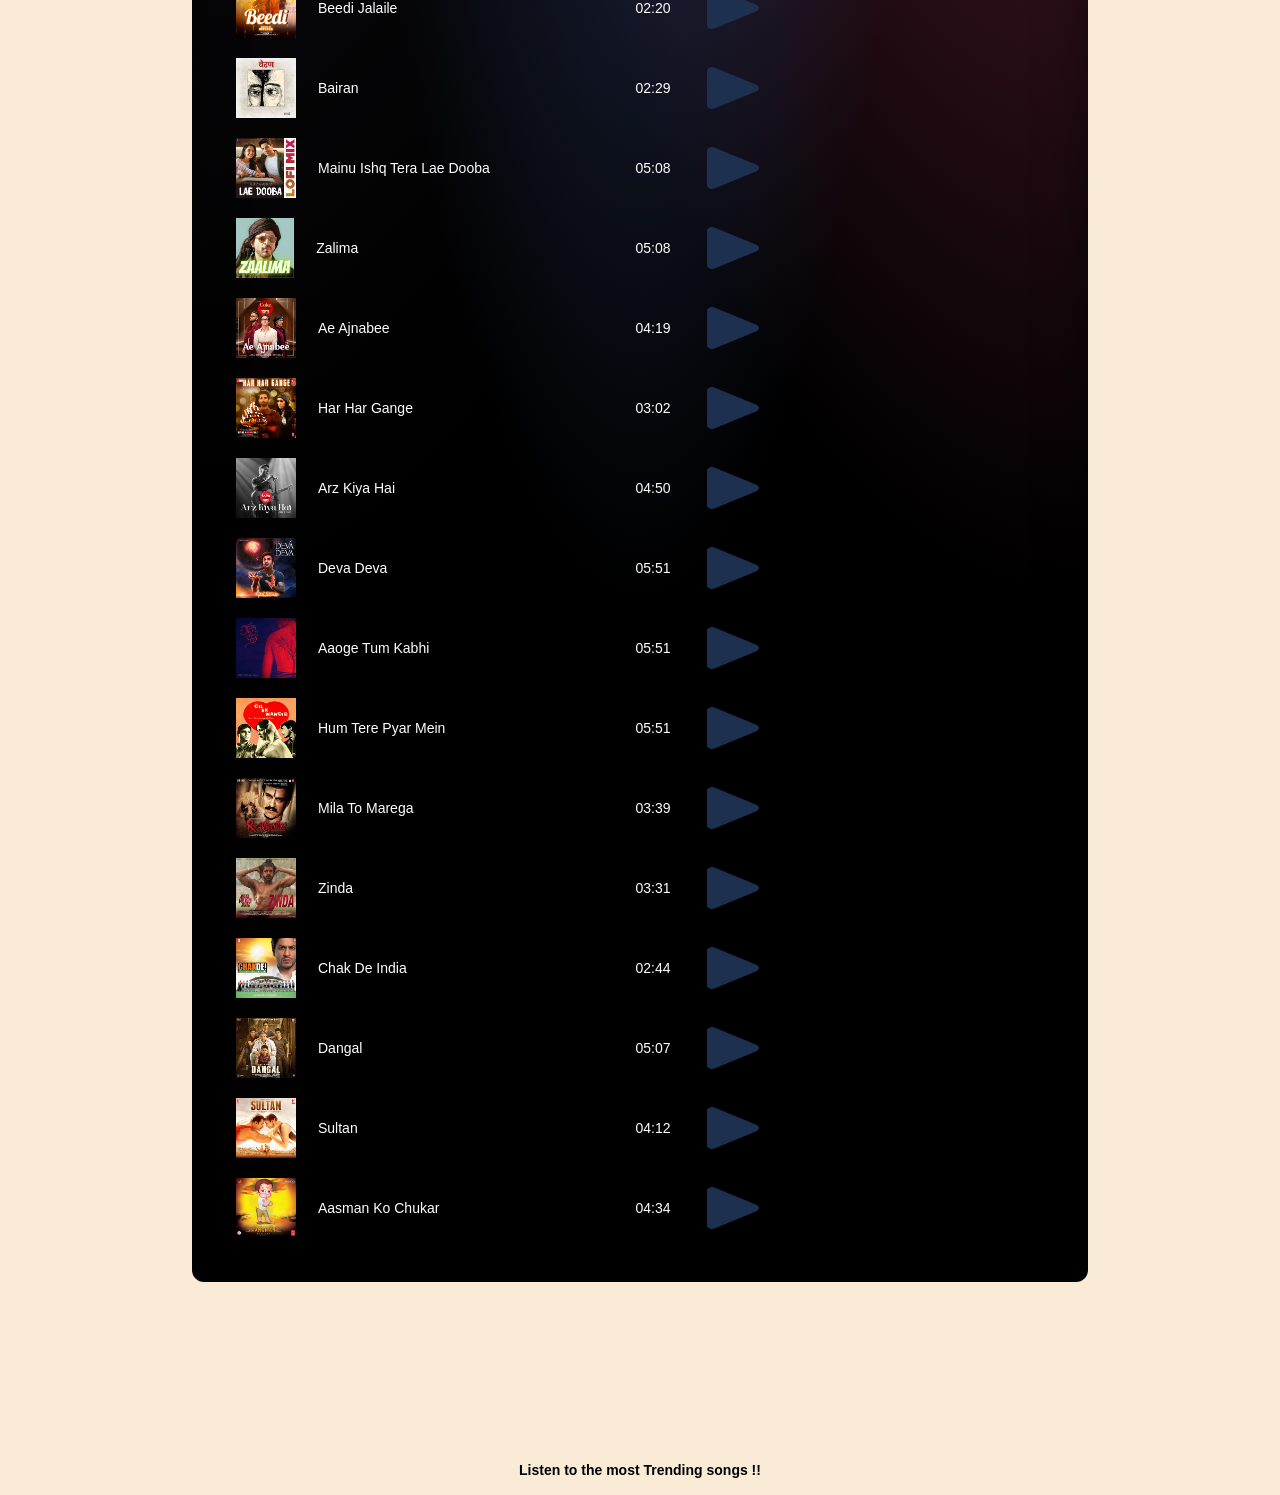
==== commit 605b3134: "Fix HTML formatting and update song list items" ====
--- a/index.html
+++ b/index.html
@@ -69,7 +69,7 @@
                 <div class="songItem">
                     <img src="Songimages/shapeofyou.jpg" alt="2">
                     <span class="songName English">Shape of You</span>
-                    <span class="songlistplay"><span>04:23 <img src="play-solid.png" id="2" alt="PlayButton" class="play" ></span></span>
+                    <span class="songlistplay"><span>03:53 <img src="play-solid.png" id="2" alt="PlayButton" class="play" ></span></span>
                 </div>
                 <div class="songItem">
                     <img src="Songimages/perfect.jpg" alt="2">
@@ -164,7 +164,7 @@
                 <div class="songItem">
                     <img src="Songimages/milatomarega.jpg" alt="2">
                     <span class="songName Hindi">Mila To marega-lyrics</span>
-                    <span class="songlistplay"><span>05:51 <img src="play-solid.png" id="21" alt="PlayButton" class="play" ></span></span>
+                    <span class="songlistplay"><span>03:39 <img src="play-solid.png" id="21" alt="PlayButton" class="play" ></span></span>
                 </div>
                 <div class="songItem">
                     <img src="Songimages/Zinda.jpg" alt="2">
--- a/style.css
+++ b/style.css
@@ -624,3 +624,8 @@
       margin: 0 8px 1px;
       vertical-align: middle;
     }
+.btn-glass.active {
+    background: rgba(255, 255, 255, 0.35);
+    border-color: rgba(255, 255, 255, 0.7);
+    box-shadow: 0 0 10px rgba(255,255,255,0.2);
+}
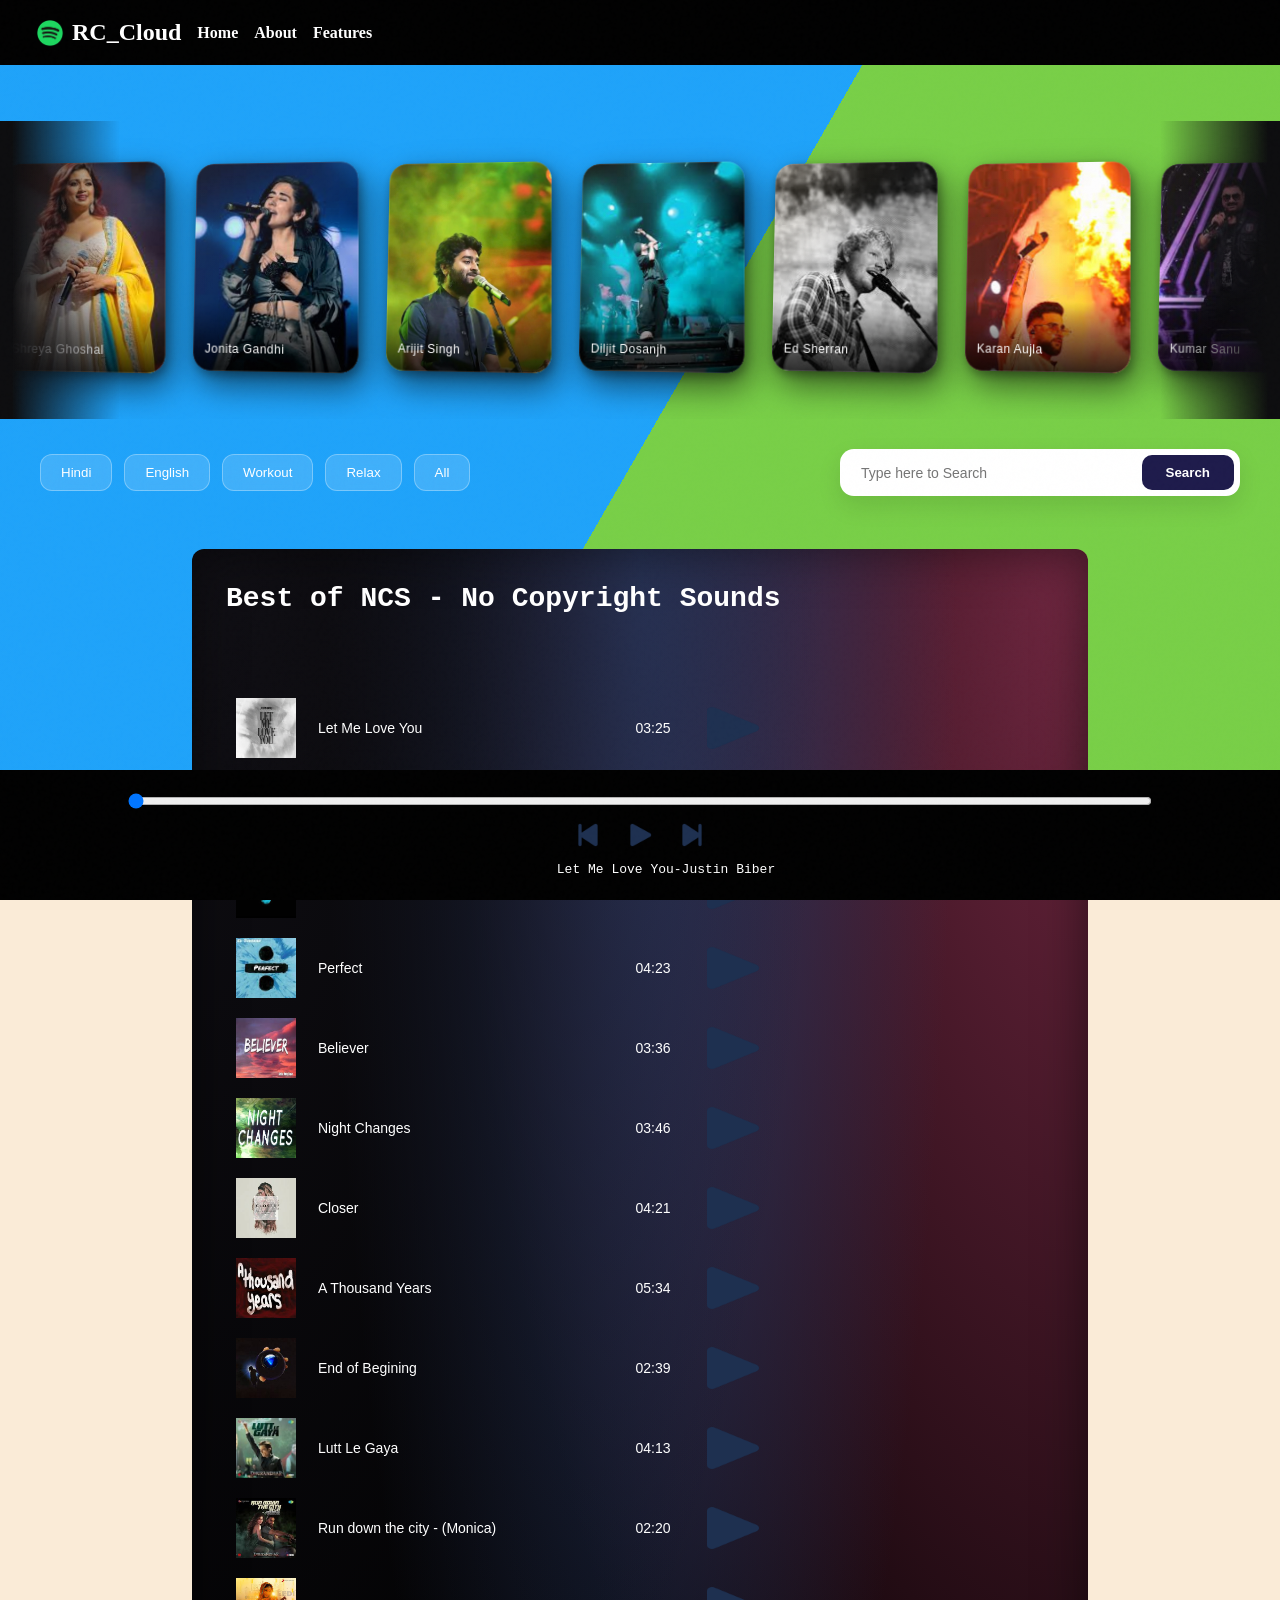
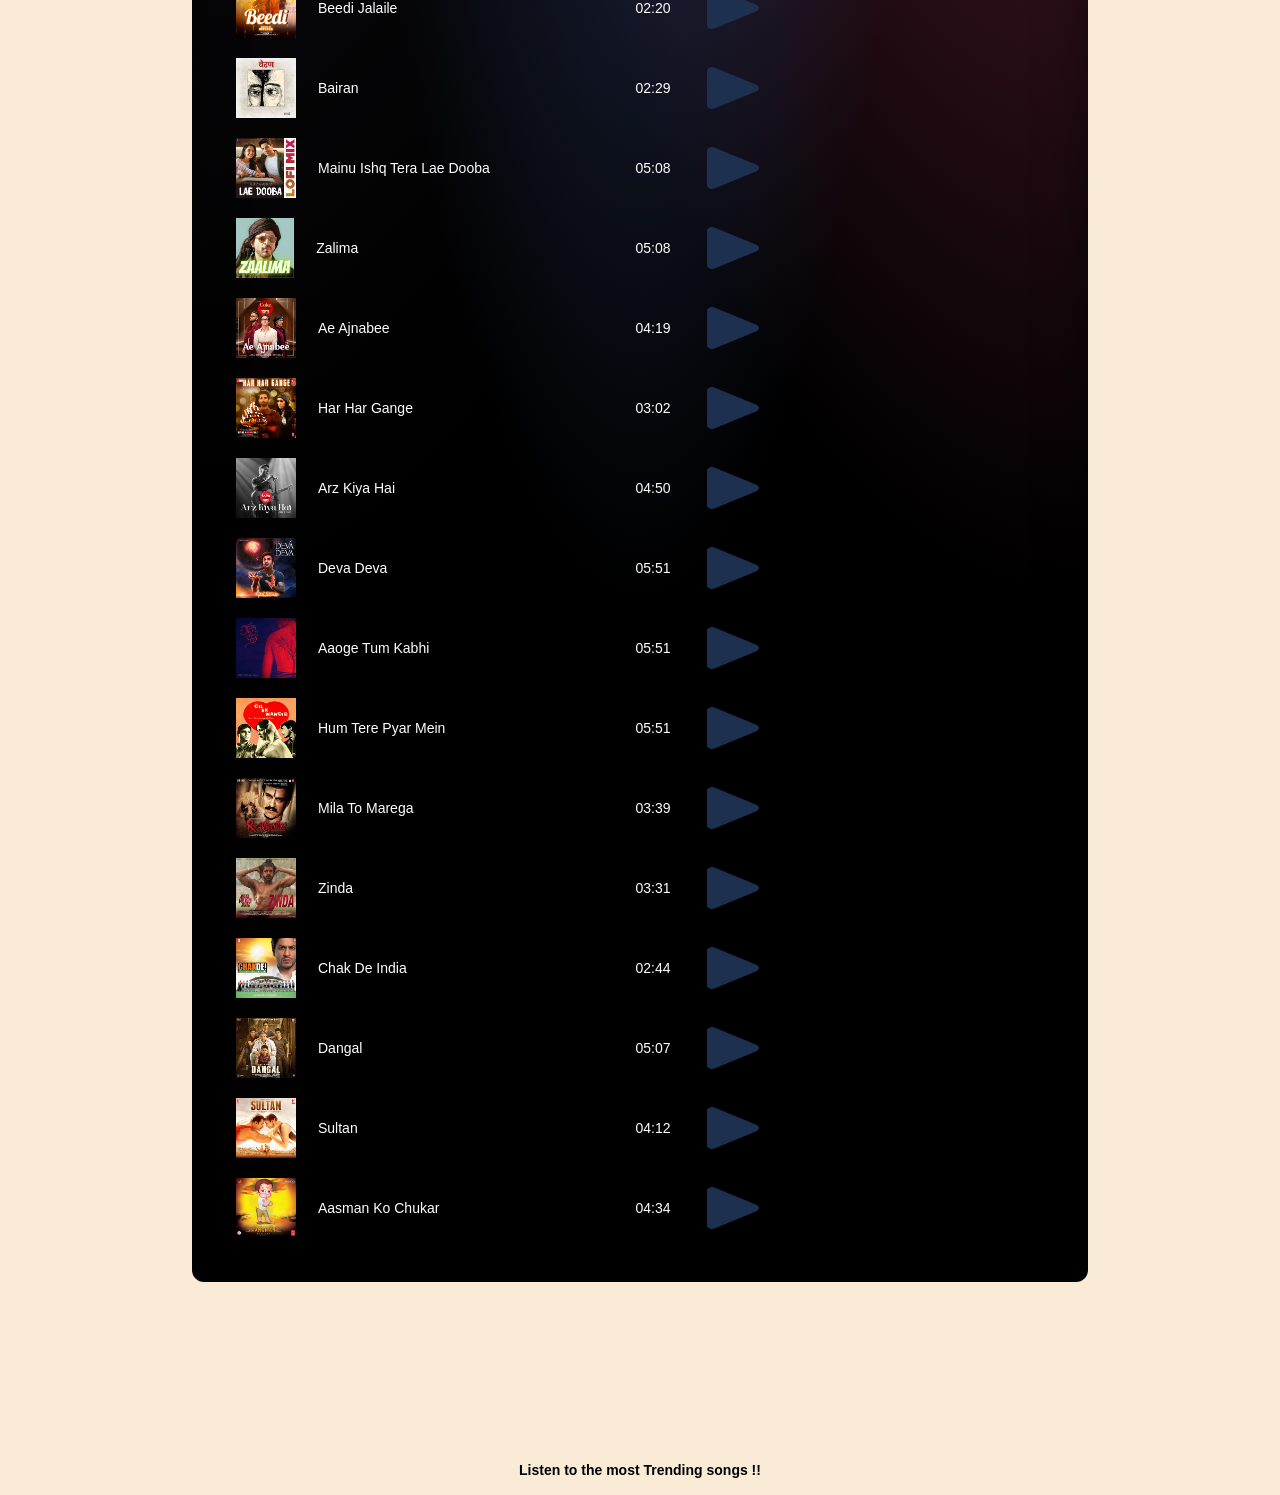
==== commit d9cdcd9a: "Enhance search section with additional button Updated the search section to include a 'Relax' button" ====
--- a/index.html
+++ b/index.html
@@ -40,6 +40,7 @@
         <button class="btn-glass">Hindi</button>
         <button class="btn-glass">English</button>
         <button class="btn-glass">Workout</button>
+        <button class="btn-glass">Relax</button>
         <button class="btn-glass">All</button>
     </div>
     <div class="search-container">
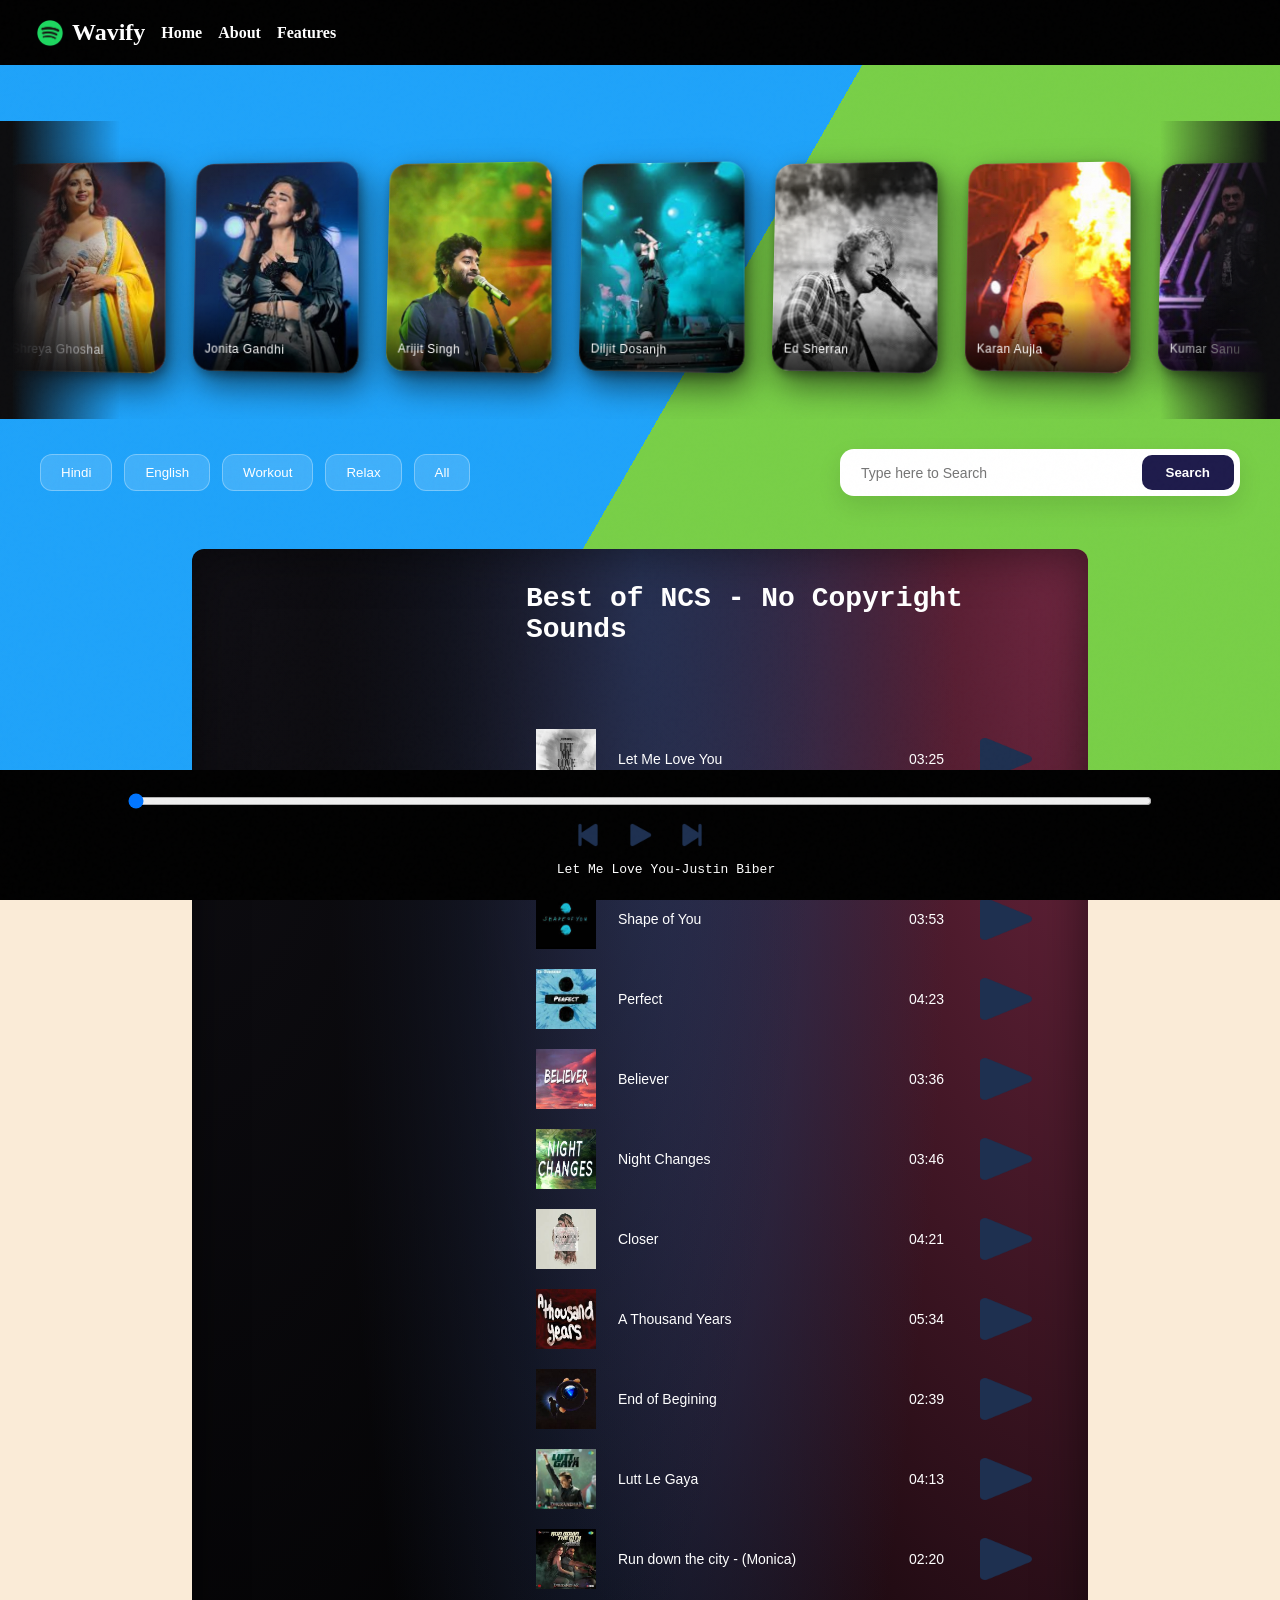
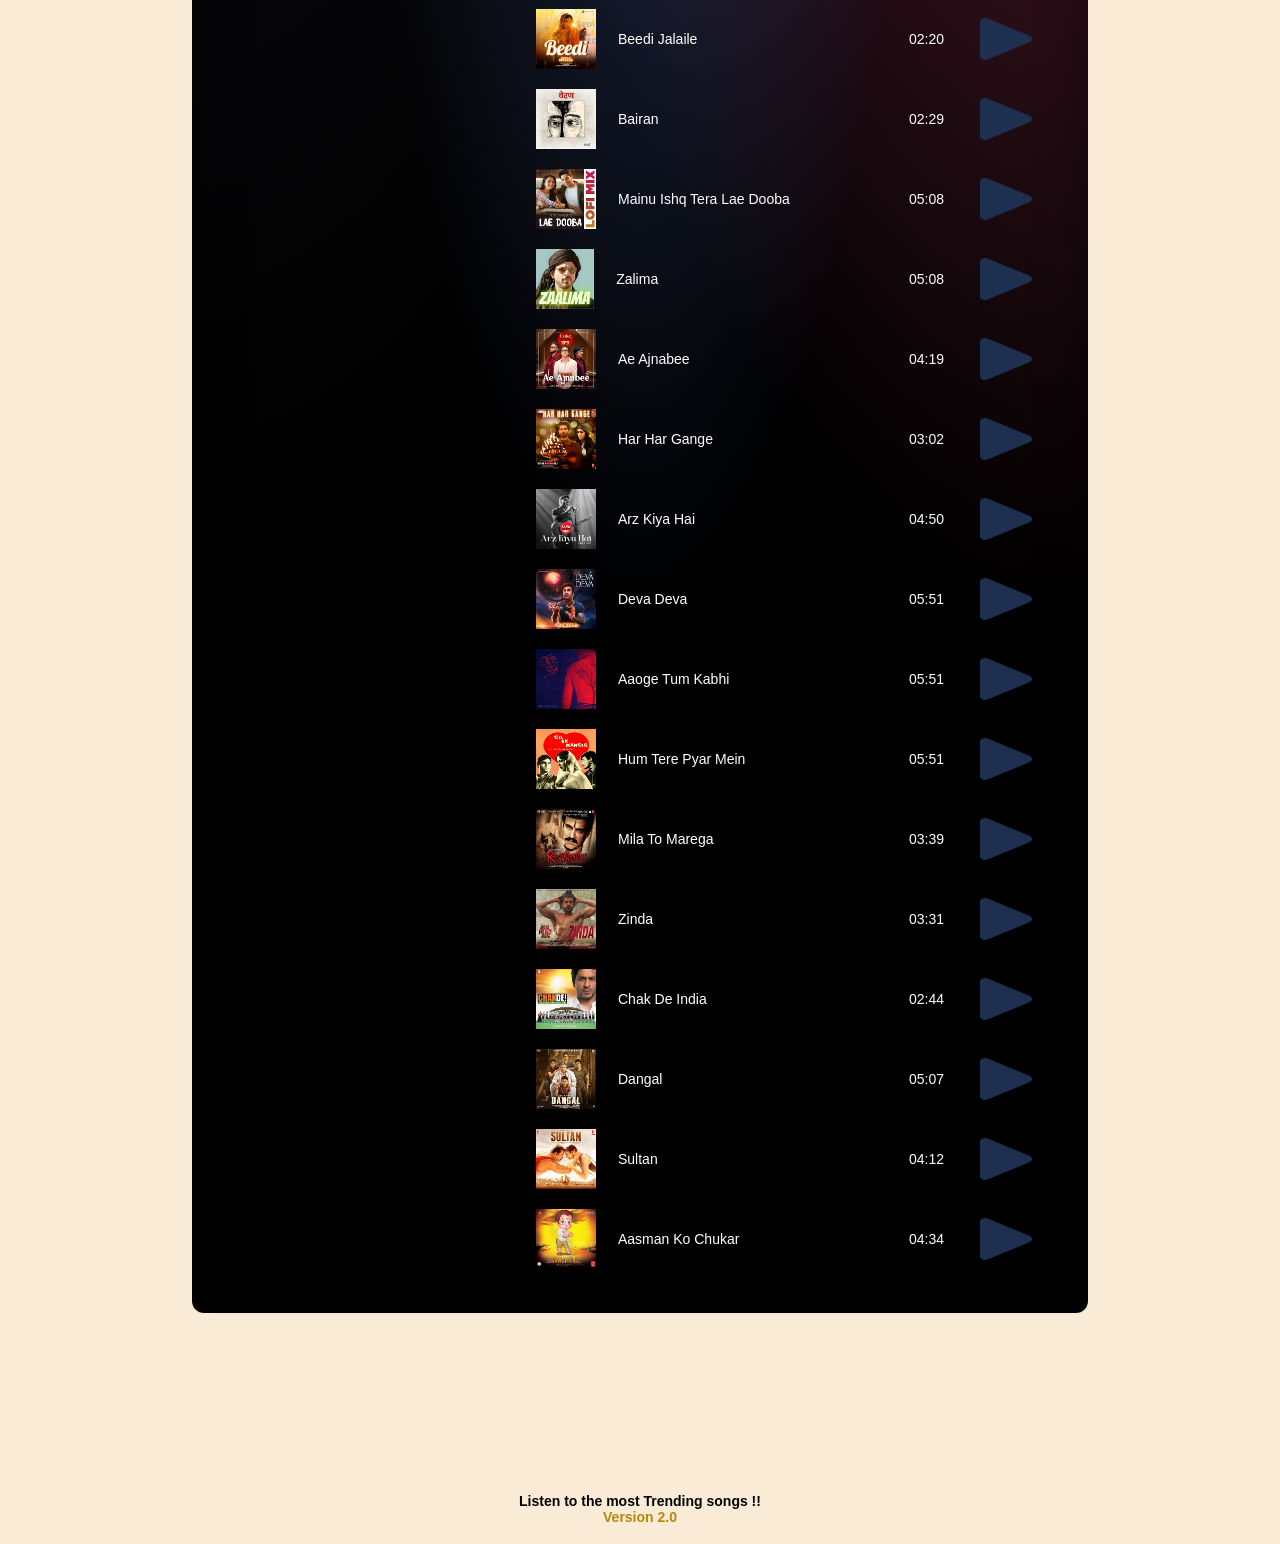
==== commit 9d4370bb: "Change brand name and add version number Updated the brand name in the navigation and added a versio" ====
--- a/index.html
+++ b/index.html
@@ -15,7 +15,7 @@
 </div>
     <nav>
         <ul>
-            <li class="brand"><img src="download-removebg-preview.png" alt="Spotify">RC_Cloud</li>
+            <li class="brand"><img src="download-removebg-preview.png" alt="Spotify">Wavify</li>
             <li><a href="index.html">Home</a></li>
             <li><a href="about.html">About</a></li>
             <li><a href="features.html">Features</a></li>
@@ -53,7 +53,9 @@
 
 
     <div class="container">
-
+        <video class="bg-video" autoplay muted loop>
+    <source src="containerbackgroundvideo.mp4" type="video/mp4">
+</video>
         <div class="songList">
             <h1>Best of NCS - No Copyright Sounds</h1>
             <div class="songitemcontainer">
@@ -213,6 +215,9 @@
     </div>
     <footer class="footer">
   <p class="footertextline">Listen to the most Trending songs &#33&#33</p>
+ <p class="version">
+    <span>Version 2.0</span>
+</p>
 </footer>
     <script src="script.js"></script>
 </body>
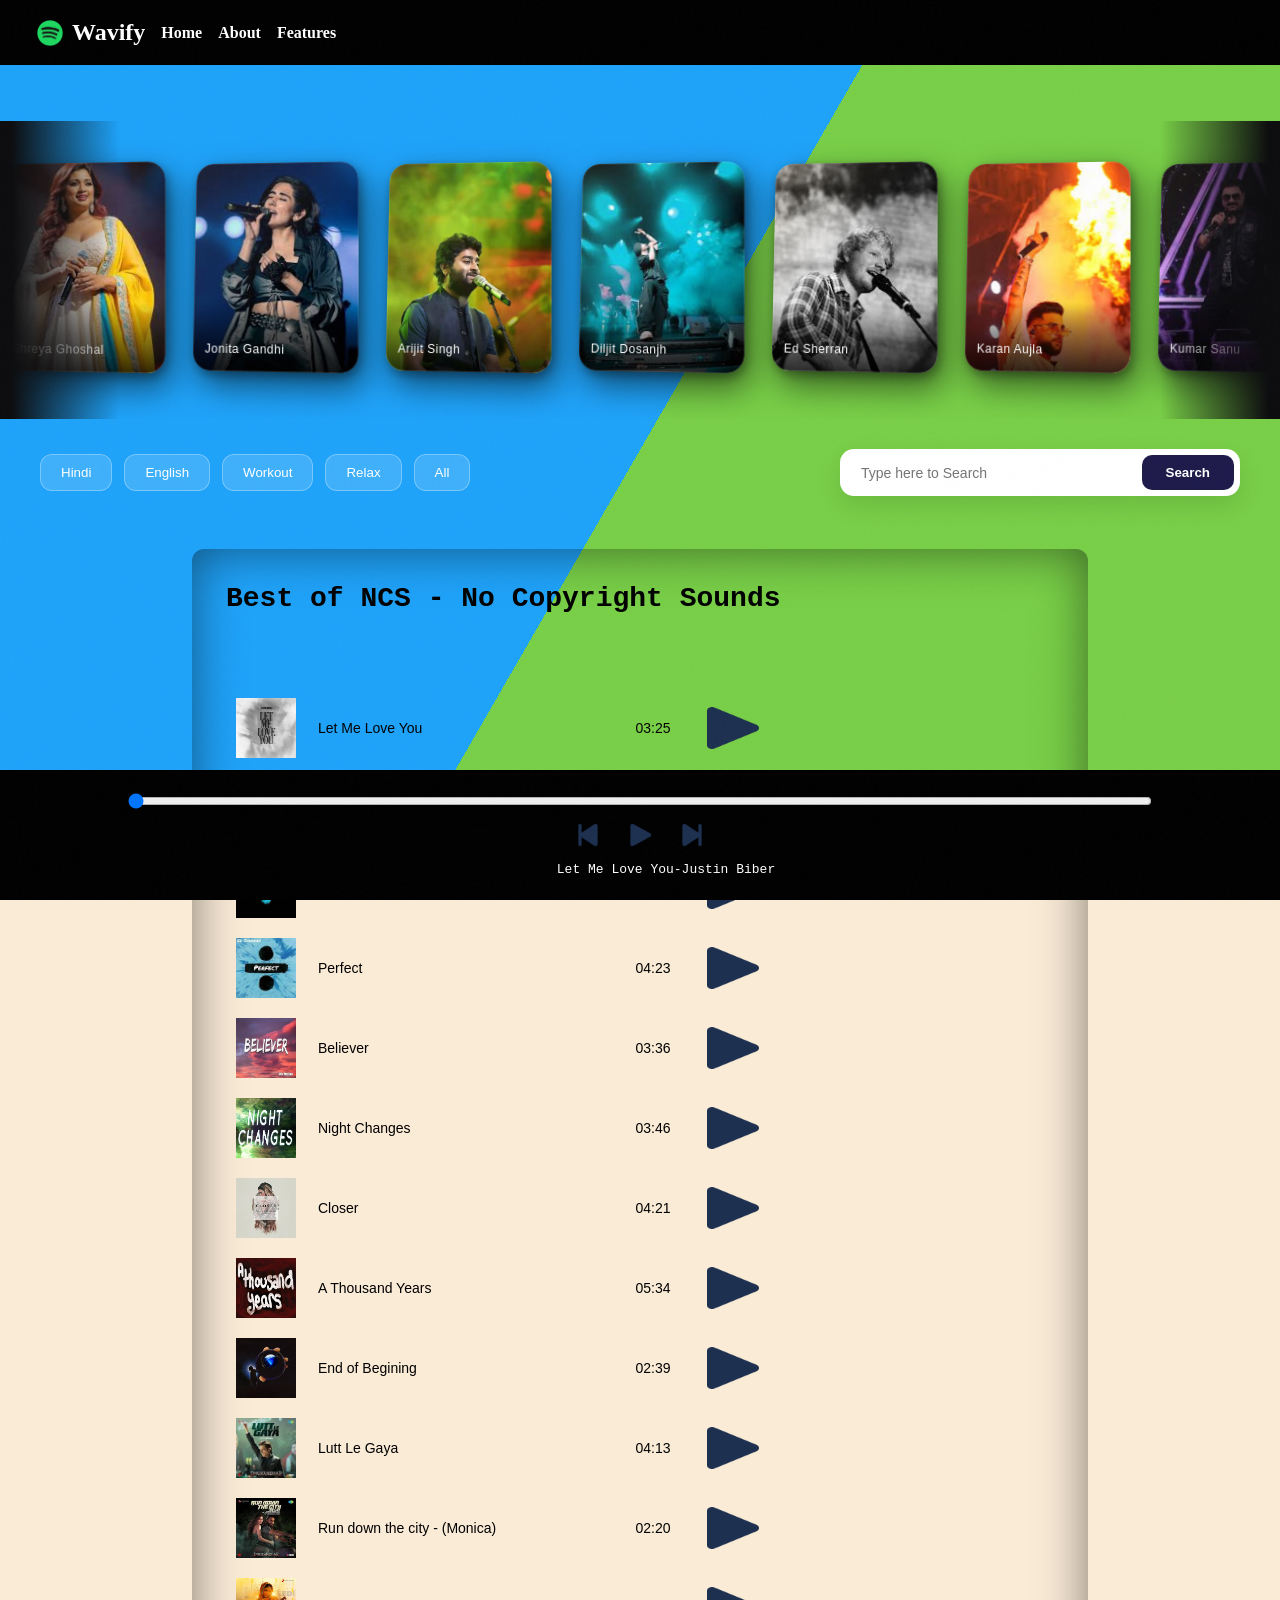
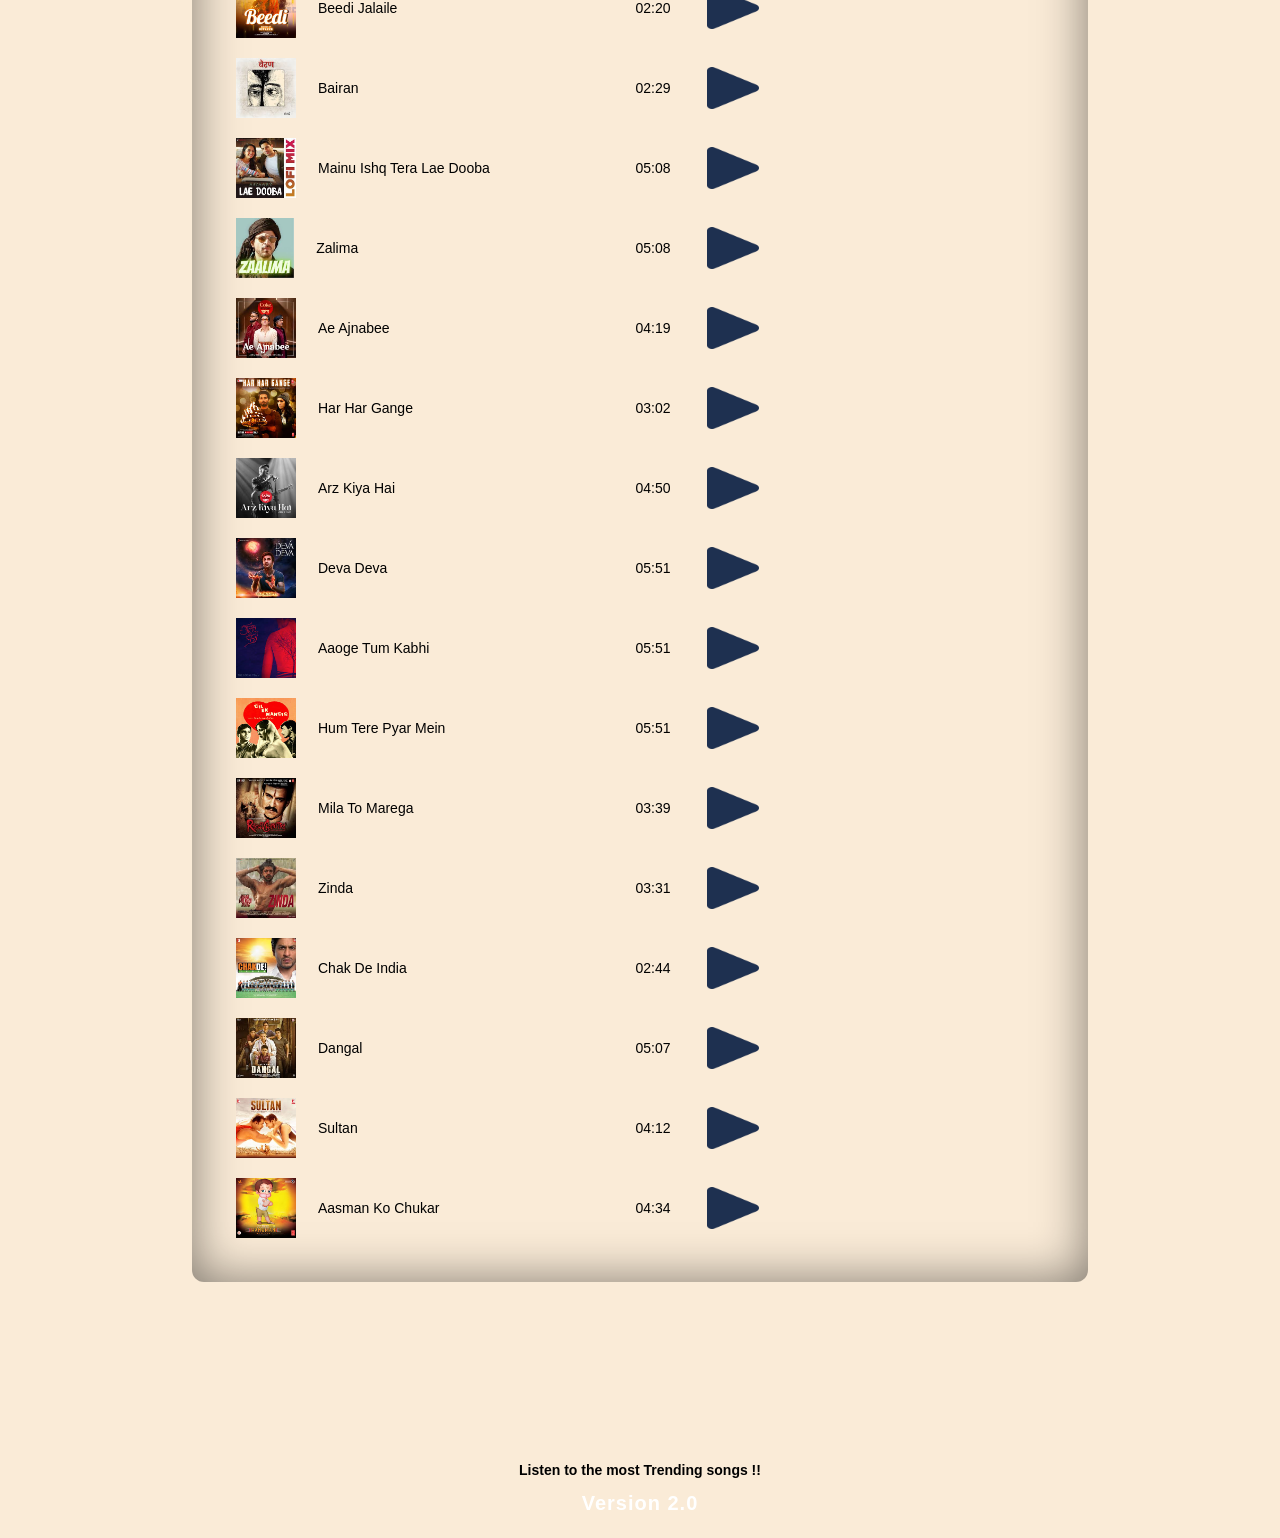
==== commit cf630e2e: "Add Google Fonts link to index.html" ====
--- a/index.html
+++ b/index.html
@@ -5,6 +5,7 @@
     <meta name="viewport" content="width=device-width, initial-scale=1.0">
     <title>Go with the Trend!!</title>
     <link rel="stylesheet" href="style.css">
+    <link href="https://fonts.googleapis.com/css2?family=Orbitron:wght@600;700&display=swap" rel="stylesheet">
     <script src="https://kit.fontawesome.com/a076d05399.js" crossorigin="anonymous"></script>
 </head>
 <body>
--- a/style.css
+++ b/style.css
@@ -28,23 +28,37 @@
     color: white;
     transition: 0.3s;
 }
-.container{
+.container {
+    position: relative;   /* VERY IMPORTANT */
     font-size: 14px;
     min-height: 75vh;
-    background-color: black;
-    color: white;
     font-family: Verdana, Geneva, Tahoma, sans-serif;
     display: flex;
     border-radius: 12px;
     padding: 34px;
     width: 70%;
     margin: 23px auto;
-    background-image: 
-        radial-gradient(at 0% 0%, hsla(253,16%,7%,1) 0, transparent 50%), 
-        radial-gradient(at 50% 0%, hsla(225,39%,30%,1) 0, transparent 50%), 
-        radial-gradient(at 100% 0%, hsla(339,49%,30%,1) 0, transparent 50%);
     box-shadow: inset 0 0 50px rgba(0,0,0,0.5);
-    overflow: visible;
+    overflow: hidden;   /* change from visible */
+}
+
+/* Background video */
+.bg-video {
+    position: absolute;
+    top: 0;
+    left: 0;
+    width: 100%;
+    height: 100%;
+    object-fit: cover;
+    z-index: -2;
+}
+
+/* Dark overlay (so text is readable) */
+.container::before {
+    content: "";
+    position: absolute;
+    inset: 0;
+    z-index: -1;
 }
 @media (max-width: 768px) {
     .container {
@@ -161,7 +175,24 @@
   font-size: 14px;
 }
 
-
+.version span {
+    display: inline-block;
+    margin-top: 8px;
+    padding: 6px 14px;
+    border-radius: 20px;
+    font-size: 12px;
+    font-weight: bold;
+    letter-spacing: 1px;
+    font-size: 20px;
+    
+    color: white;
+
+    transition: all 0.3s ease;
+}
+
+.version span:hover {
+    transform: scale(1.1);
+}
 .bg {
   animation:slide 3s ease-in-out infinite alternate;
   background-image: linear-gradient(-60deg, #6c3 50%, #09f 50%);
@@ -260,6 +291,7 @@
 /* Language Buttons */
 .lang-group {
     display: flex;
+    flex-wrap: wrap;
     gap: 12px;
 }
 
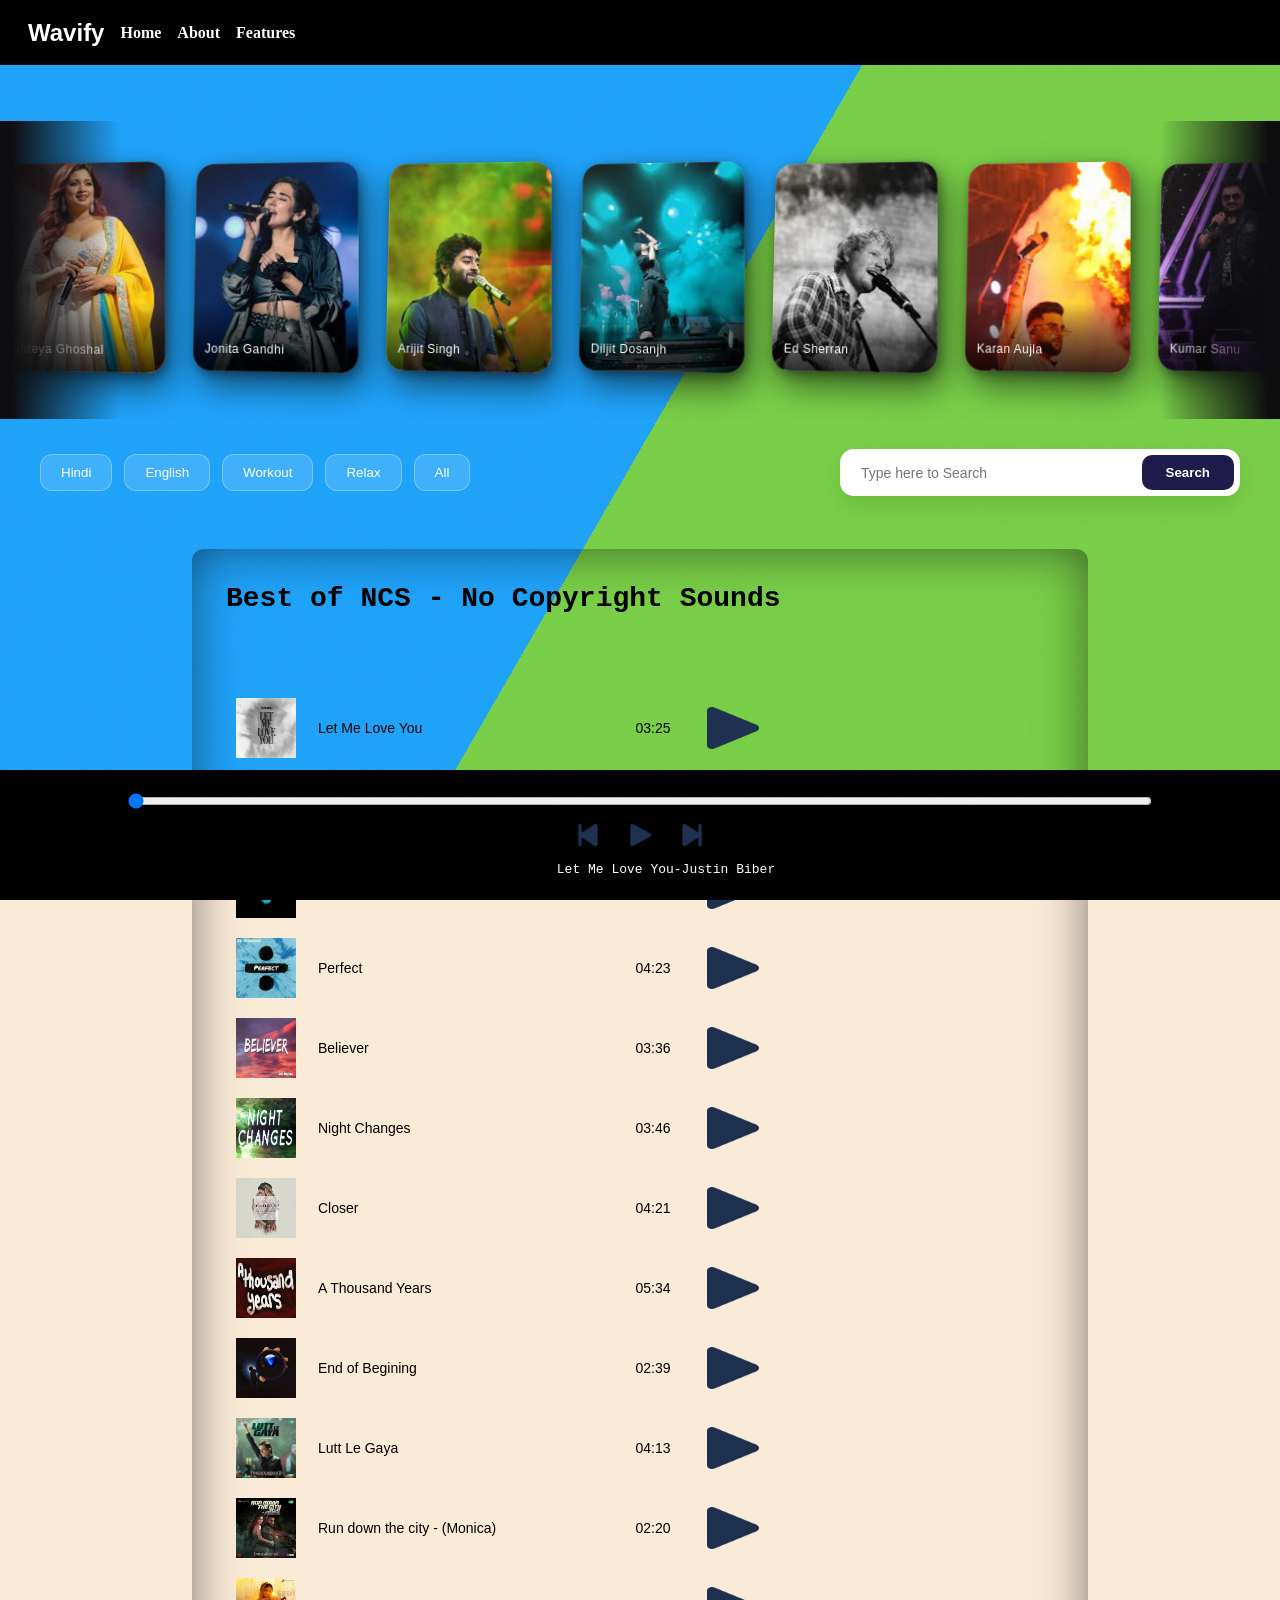
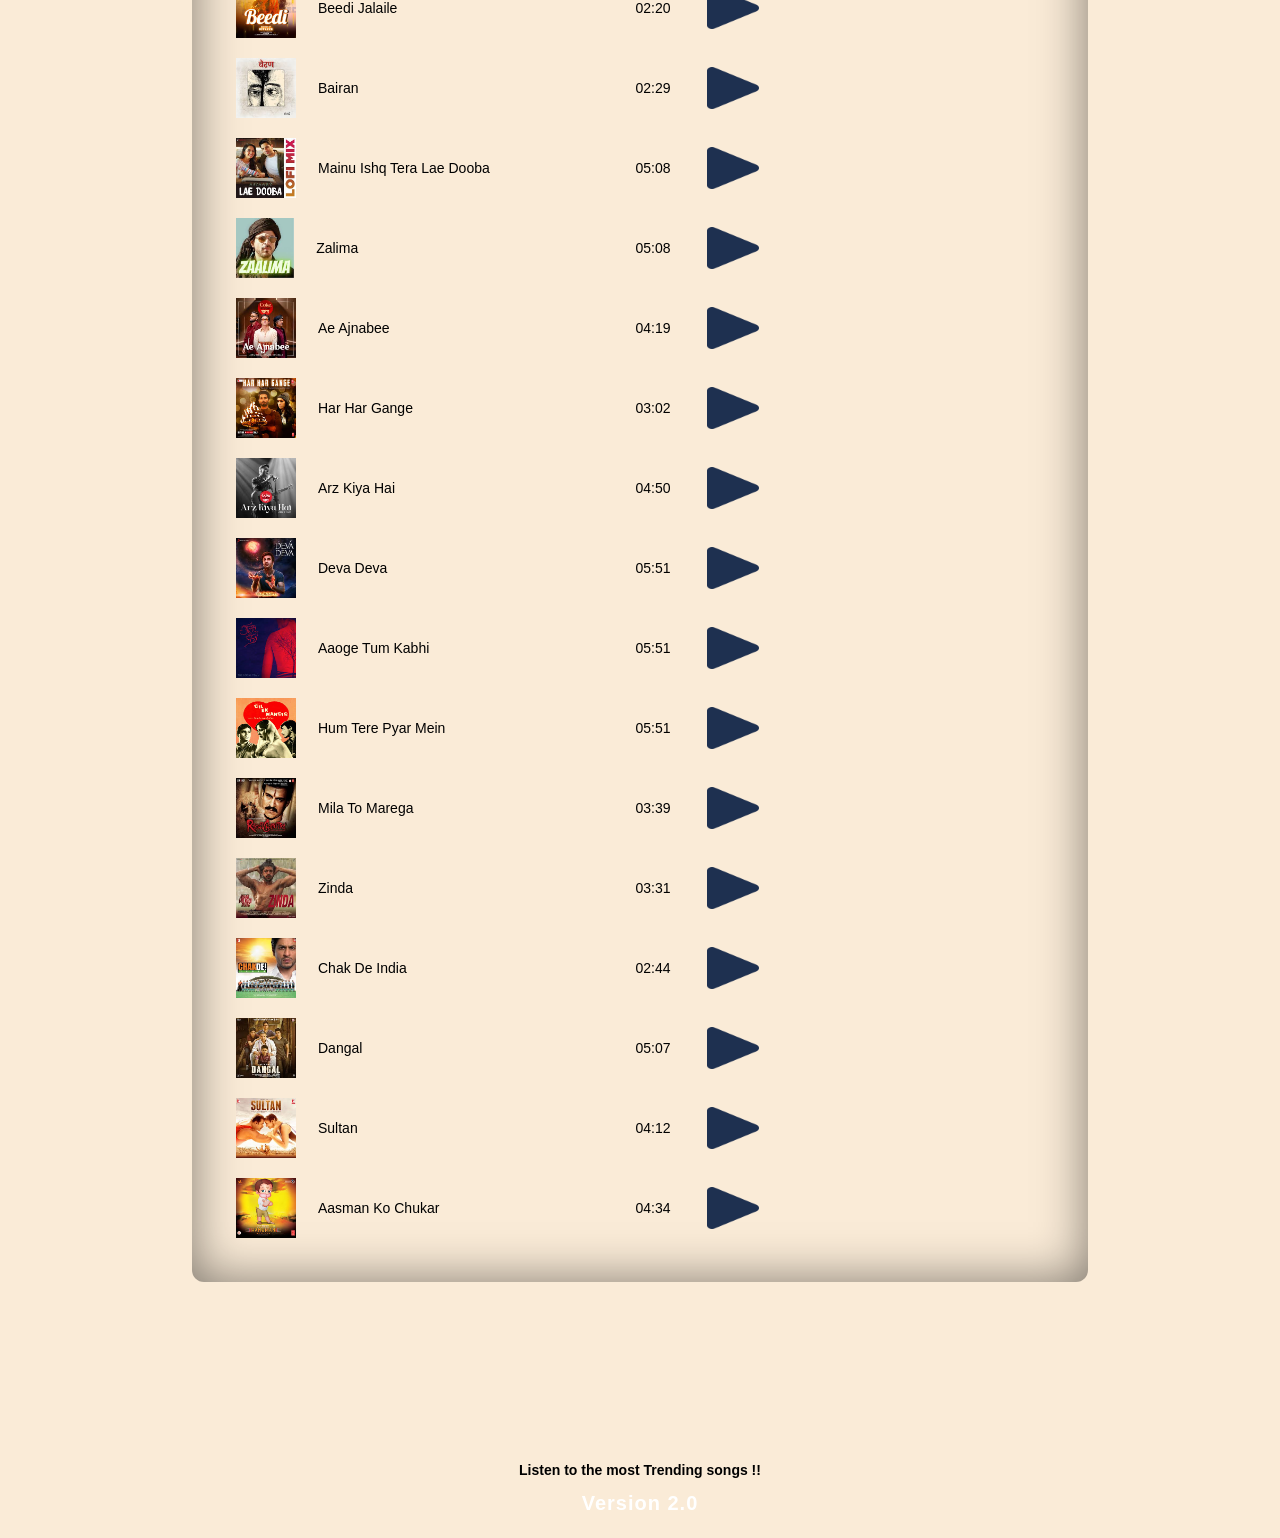
==== commit d5cd4799: "Update index.html" ====
--- a/index.html
+++ b/index.html
@@ -16,7 +16,7 @@
 </div>
     <nav>
         <ul>
-            <li class="brand"><img src="download-removebg-preview.png" alt="Spotify">Wavify</li>
+            <li class="brand">Wavify</li>
             <li><a href="index.html">Home</a></li>
             <li><a href="about.html">About</a></li>
             <li><a href="features.html">Features</a></li>
--- a/style.css
+++ b/style.css
@@ -230,6 +230,7 @@
 }
 
 .brand {
+  font-family: 'Orbitron', sans-serif;  /* apply font */
     animation: neonGlow 1.5s ease-in-out infinite alternate;
 }
 
